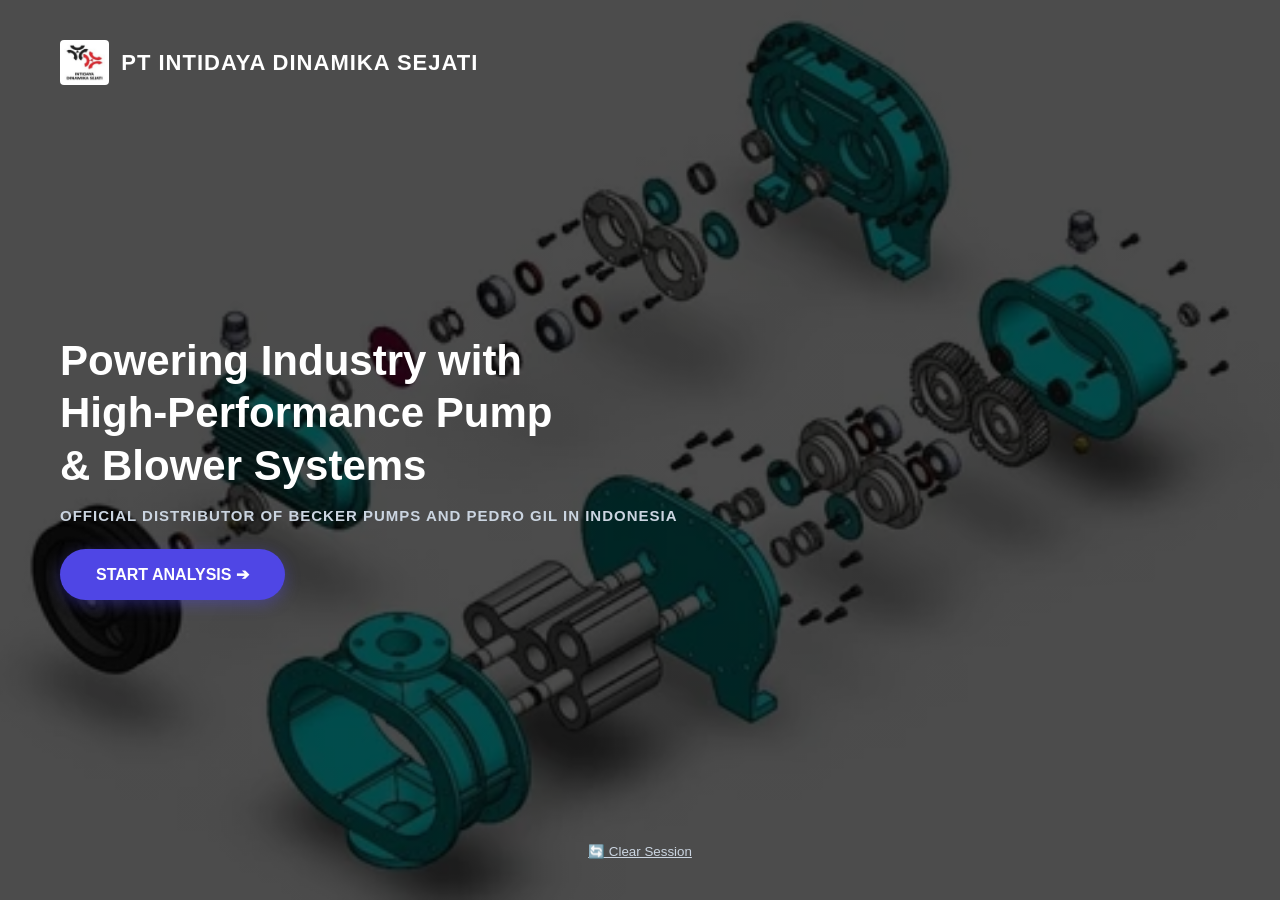
==== index.html @ 84cc6040 "Update modul inspeksi terbaru" ====
<!DOCTYPE html>
<html lang="id">
<head>
  <meta charset="UTF-8">
  <meta name="viewport" content="width=device-width, initial-scale=1.0">
  <title>Sistem Inspeksi Assembly & Industrial Repair - PT Intidaya Dinamika Sejati</title>
  <link rel="stylesheet" href="css/shared.css">
  <style>
    /* STYLING BACKGROUND HERO DENGAN GAMBAR EXPLODED VIEW */
    .hero-wrapper {
      position: fixed;
      top: 0; left: 0;
      width: 100vw; 
      height: 100vh;
      background: linear-gradient(rgba(0, 0, 0, 0.7), rgba(0, 0, 0, 0.7)), url('root-blower-exploded.jpg') center/cover no-repeat !important;
      display: flex;
      flex-direction: column;
      justify-content: space-between;
      padding: clamp(20px, 4vw, 40px) clamp(20px, 5vw, 60px);
      z-index: 999;
      box-sizing: border-box;
    }

    /* ==================== MODERN DYNAMIC LOGIN MODAL ==================== */
    #pageLoginModal {
      backdrop-filter: blur(12px) saturate(180%);
      -webkit-backdrop-filter: blur(12px) saturate(180%);
      background-color: rgba(15, 23, 42, 0.75);
      animation: fadeIn 0.3s cubic-bezier(0.16, 1, 0.3, 1);
    }

    .login-card-modern {
      background: linear-gradient(135deg, rgba(30, 41, 59, 0.95) 0%, rgba(15, 23, 42, 0.98) 100%);
      border: 1px solid rgba(255, 255, 255, 0.12);
      border-radius: 20px;
      padding: 35px 30px;
      width: 100%;
      max-width: 420px;
      box-shadow: 0 25px 50px -12px rgba(0, 0, 0, 0.6), 0 0 35px rgba(59, 130, 246, 0.15);
      position: relative;
      overflow: hidden;
      transform-origin: center;
      animation: scaleUp 0.35s cubic-bezier(0.16, 1, 0.3, 1);
    }

    .login-card-modern::before {
      content: '';
      position: absolute;
      top: 0; left: 0; right: 0;
      height: 3px;
      background: linear-gradient(90deg, #00f2fe, #4facfe, #00c6ff);
      box-shadow: 0 0 12px #00f2fe;
    }

    .login-badge-header {
      display: inline-flex;
      align-items: center;
      justify-content: center;
      width: 54px;
      height: 54px;
      border-radius: 16px;
      background: linear-gradient(135deg, rgba(59, 130, 246, 0.2), rgba(37, 99, 235, 0.05));
      border: 1px solid rgba(59, 130, 246, 0.3);
      font-size: 26px;
      margin-bottom: 12px;
      box-shadow: 0 8px 16px rgba(0, 0, 0, 0.2);
    }

    .login-title {
      font-size: 20px;
      font-weight: 800;
      color: #f8fafc;
      margin: 0 0 6px 0;
      letter-spacing: -0.02em;
    }

    .login-subtitle {
      font-size: 12px;
      color: #94a3b8;
      margin: 0 0 24px 0;
    }

    .input-wrapper-dynamic {
      position: relative;
      margin-bottom: 18px;
      text-align: left;
    }

    .input-icon-prefix {
      position: absolute;
      left: 14px;
      top: 50%;
      transform: translateY(-50%);
      font-size: 16px;
      color: #94a3b8;
      pointer-events: none;
      transition: color 0.25s;
    }

    .input-field-dynamic {
      width: 100%;
      padding: 13px 42px 13px 40px !important;
      background: rgba(15, 23, 42, 0.8) !important;
      border: 1px solid rgba(71, 85, 105, 0.8) !important;
      border-radius: 12px !important;
      font-size: 14px !important;
      color: #ffffff !important;
      outline: none;
      transition: all 0.25s ease;
      box-sizing: border-box;
    }

    .input-field-dynamic:focus {
      border-color: #38bdf8 !important;
      background: rgba(15, 23, 42, 0.95) !important;
      box-shadow: 0 0 0 3px rgba(56, 189, 248, 0.25), 0 0 15px rgba(56, 189, 248, 0.15) !important;
    }

    .input-field-dynamic:focus + .input-icon-prefix {
      color: #38bdf8;
    }

    .toggle-pwd-btn {
      position: absolute;
      right: 12px;
      top: 50%;
      transform: translateY(-50%);
      background: none;
      border: none;
      color: #94a3b8;
      cursor: pointer;
      font-size: 15px;
      padding: 4px;
      transition: color 0.2s;
    }
    .toggle-pwd-btn:hover { color: #f8fafc; }

    .btn-login-gradient {
      background: linear-gradient(135deg, #2563eb 0%, #1d4ed8 50%, #0284c7 100%);
      color: white;
      border: none;
      padding: 13px 20px;
      width: 100%;
      font-size: 14px;
      font-weight: 700;
      border-radius: 12px;
      cursor: pointer;
      box-shadow: 0 8px 20px -4px rgba(37, 99, 235, 0.5);
      transition: all 0.25s cubic-bezier(0.16, 1, 0.3, 1);
      display: flex;
      align-items: center;
      justify-content: center;
      gap: 8px;
    }

    .btn-login-gradient:hover {
      transform: translateY(-2px);
      box-shadow: 0 12px 25px -4px rgba(37, 99, 235, 0.7);
      filter: brightness(1.1);
    }

    .btn-cancel-glass {
      background: transparent;
      color: #94a3b8;
      border: 1px solid rgba(148, 163, 184, 0.2);
      padding: 10px 18px;
      width: 100%;
      font-size: 12px;
      font-weight: 600;
      border-radius: 10px;
      cursor: pointer;
      margin-top: 10px;
      transition: all 0.2s;
    }

    .btn-cancel-glass:hover {
      color: #f1f5f9;
      border-color: rgba(241, 245, 249, 0.4);
      background: rgba(255, 255, 255, 0.05);
    }

    @keyframes fadeIn { from { opacity: 0; } to { opacity: 1; } }
    @keyframes scaleUp { from { opacity: 0; transform: scale(0.92); } to { opacity: 1; transform: scale(1); } }
  </style>
</head>
<body>

  <!-- ==================== HALAMAN HERO LANDING PAGE ==================== -->
  <div id="pageHero" class="hero-wrapper">
    <div class="hero-header">
      <img src="logo-intidaya.jpg" alt="Logo Intidaya">
      <span class="company-title">PT INTIDAYA DINAMIKA SEJATI</span>
    </div>

    <div class="hero-content">
      <h1>Powering Industry with<br>High-Performance Pump<br>& Blower Systems</h1>
      <p>OFFICIAL DISTRIBUTOR OF BECKER PUMPS AND PEDRO GIL IN INDONESIA</p>
      <button type="button" class="btn-start-analysis" onclick="openLoginModal()">START ANALYSIS ➔</button>
    </div>

    <!-- Debug: Clear Session Button (Remove in production) -->
    <div style="text-align: center; margin-top: 20px;">
      <small style="color: #cbd5e1; cursor: pointer; text-decoration: underline;" onclick="clearSession(); location.reload();">
        🔄 Clear Session
      </small>
    </div>
  </div>

  <!-- ==================== POP-UP LOGIN SYSTEM MODERN ==================== -->
  <div id="pageLoginModal" class="modal-overlay" style="display: none; align-items: center; justify-content: center;">
    <div class="login-card-modern">
      
      <div style="text-align: center;">
        <div class="login-badge-header">🔐</div>
        <h3 class="login-title">LOGIN OPERATOR / TEKNISI</h3>
        <p class="login-subtitle">Masuk untuk memulai inspeksi & validasi data</p>
      </div>

      <div id="loginAlert" class="alert-banner" style="display: none;">Username atau Password salah!</div>
      <div id="loginSuccess" class="success-banner" style="display: none;">Login berhasil! 🎉</div>

      <!-- Input Username -->
      <div class="input-wrapper-dynamic">
        <input type="text" id="loginUser" class="input-field-dynamic" placeholder="Username / ID Teknisi..." autocomplete="off">
        <span class="input-icon-prefix">👤</span>
      </div>

      <!-- Input Password dengan Show/Hide Eye -->
      <div class="input-wrapper-dynamic">
        <input type="password" id="loginPass" class="input-field-dynamic" placeholder="Password akses...">
        <span class="input-icon-prefix">🔑</span>
        <button type="button" class="toggle-pwd-btn" onclick="togglePasswordVisibility()">👁️</button>
      </div>

      <!-- Action Buttons -->
      <div style="margin-top: 10px;">
        <button type="button" class="btn-login-gradient" onclick="processLogin()">
          <span>MASUK SISTEM</span>
          <span style="font-size: 16px;">➔</span>
        </button>
        <button type="button" class="btn-cancel-glass" onclick="closeLoginModal()">✕ Batal</button>
      </div>

    </div>
  </div>

  <!-- ==================== MODAL SUB MENU SELEKSI KATEGORI ==================== -->
  <div id="pageCategoryMenu" class="modal-overlay">
    <div class="modal-card">
      <h2>📋 PILIH KATEGORI INSPEKSI / ANALISIS</h2>
      <div class="category-grid">
        <button type="button" class="btn-category" onclick="selectCategory('ROOT BLOWER')">ROOT BLOWER</button>
        <button type="button" class="btn-category" onclick="selectCategory('VACUUM PUMP')">VACUUM PUMP</button>
        <button type="button" class="btn-category" onclick="selectCategory('REWINDING')">REWINDING</button>
        <button type="button" class="btn-category" onclick="selectCategory('GEARBOX')">GEARBOX</button>
        <button type="button" class="btn-category" onclick="selectCategory('ROTARY VALVE')">ROTARY VALVE</button>
        <button type="button" class="btn-category" onclick="selectCategory('OTHER')">OTHER</button>
      </div>
      <button type="button" class="btn-modal-close" onclick="closeCategoryMenu()">✕ Logout / Kembali</button>
    </div>
  </div>

  <div id="moduleContainer"></div>

  <script src="js/config.js"></script>
  <script src="js/shared.js"></script>
  <script>
    // ==================== DEBUG LOGGING ====================
    console.log('=== Sistem Inspeksi PT Intidaya Loaded ===');
    console.log('Current Session:', getSession());

    // ==================== TOGGLE PASSWORD VISIBILITY (BARU) ====================
    function togglePasswordVisibility() {
      const pwdInput = document.getElementById('loginPass');
      const btn = event.currentTarget;
      if (pwdInput.type === 'password') {
        pwdInput.type = 'text';
        btn.textContent = '🙈';
      } else {
        pwdInput.type = 'password';
        btn.textContent = '👁️';
      }
    }
    
    // ==================== LOGIN MANAGEMENT ====================
    function openLoginModal() {
      document.getElementById('pageLoginModal').style.display = 'flex';
      document.getElementById('loginUser').value = '';
      document.getElementById('loginPass').value = '';
      document.getElementById('loginAlert').style.display = 'none';
      document.getElementById('loginSuccess').style.display = 'none';
    }

    function closeLoginModal() {
      document.getElementById('pageLoginModal').style.display = 'none';
    }

    function processLogin() {
      const username = document.getElementById('loginUser').value.trim();
      const password = document.getElementById('loginPass').value.trim();

      console.log('🔐 Login attempt:', { username, password });

      if (!username || !password) {
        document.getElementById('loginAlert').style.display = 'block';
        document.getElementById('loginAlert').textContent = 'Username dan Password tidak boleh kosong!';
        return;
      }

      const validUser = validateCredentials(username, password);

      if (validUser) {
        console.log('✅ Login BERHASIL:', validUser);
        document.getElementById('loginAlert').style.display = 'none';
        document.getElementById('loginSuccess').style.display = 'block';
        document.getElementById('loginSuccess').textContent = `✓ Login berhasil! Selamat datang ${validUser.role}.`;
        
        saveSession(username, validUser.role);
        console.log('📝 Session tersimpan:', getSession());

        setTimeout(() => {
          closeLoginModal();
          openCategoryMenu();
        }, 1000);
      } else {
        console.log('❌ Login GAGAL: Invalid credentials');
        document.getElementById('loginAlert').style.display = 'block';
        document.getElementById('loginAlert').textContent = 'Username atau Password salah! Coba lagi.';
        document.getElementById('loginPass').value = '';
      }
    }

    // ==================== CATEGORY MENU ====================
    function openCategoryMenu() { 
      const session = getSession();
      if (!session) {
        openLoginModal();
        return;
      }
      document.getElementById('pageCategoryMenu').style.display = 'flex'; 
    }

    function closeCategoryMenu() { 
      document.getElementById('pageCategoryMenu').style.display = 'none'; 
    }

    function selectCategory(categoryName) {
      const moduleConfig = INSPECTION_MODULES[categoryName];
      
      if (!moduleConfig) {
        alert('Kategori tidak ditemukan!');
        return;
      }

      console.log('📋 Kategori dipilih:', categoryName);
      
      // HIDE HERO PAGE & CATEGORY MENU TERLEBIH DAHULU
      document.getElementById('pageHero').style.display = 'none';
      closeCategoryMenu();
      
      // KEMUDIAN load module
      loadModule(categoryName).then(success => {
        if (success) {
          console.log('✅ Module loaded, hero page sudah hidden');
        } else {
          console.log('❌ Load module failed, tampilkan hero page kembali');
          document.getElementById('pageHero').style.display = 'flex';
          openCategoryMenu();
        }
      });
    }

    // ==================== BACK TO HOME ====================
    function resetToHome() {
      console.log('🔙 Kembali ke Home - Clear session & module');
      clearSession();
      
      // Hide & clear module container TOTAL
      const moduleContainer = document.getElementById('moduleContainer');
      if (moduleContainer) {
        moduleContainer.style.display = 'none';
        moduleContainer.innerHTML = '';
        console.log('🗑️ Module container hidden & cleared');
      }
      
      // Tampilkan hero page
      document.getElementById('pageHero').style.display = 'flex';
      document.getElementById('pageCategoryMenu').style.display = 'none';
      document.getElementById('pageLoginModal').style.display = 'none';
      
      console.log('✅ Kembali ke Hero Page');
    }

    // Initialize on page load
    window.addEventListener('load', function() {
      console.log('🔄 Page Load Initialize');
      
      // Reset sesi lama agar halaman selalu mulai bersih dari Landing Page awal
      clearSession();

      // Pastikan container modul kosong
      const moduleContainer = document.getElementById('moduleContainer');
      if (moduleContainer) {
        moduleContainer.innerHTML = '';
      }
      
      // Tampilkan HANYA Hero Landing Page
      document.getElementById('pageHero').style.display = 'flex';
      document.getElementById('pageLoginModal').style.display = 'none';
      document.getElementById('pageCategoryMenu').style.display = 'none';
      
      console.log('🏠 Landing Page Awal Ditampilkan Penuh');
    });
  </script>
</body>
</html>
---- css/shared.css ----
/* ==================== SHARED CSS STYLES ==================== */

:root {
  --primary: #007bff;
  --success: #28a745;
  --danger: #dc3545;
  --warning: #ffc107;
  --info: #17a2b8;
  --dark: #343a40;
  --light: #f8f9fa;
  --text-primary: #1e293b;
  --text-secondary: #334155;
  --border-color: #cbd5e1;
}

* {
  box-sizing: border-box;
  font-family: 'Segoe UI', Arial, sans-serif;
}

body {
  background-color: #525659;
  margin: 0;
  padding: 0;
  display: flex;
  justify-content: center;
}

/* Module Container - untuk tampilkan module di atas hero */
#moduleContainer {
  display: none;
  position: fixed;
  top: 0;
  left: 0;
  width: 100%;
  height: 100%;
  z-index: 2000;
  background: white;
  overflow-y: auto;
}

/* ==================== HERO LANDING PAGE ==================== */
.hero-wrapper {
  position: fixed;
  top: 0; left: 0;
  width: 100vw;
  height: 100vh;
  background: linear-gradient(rgba(0, 0, 0, 0.75), rgba(0, 0, 0, 0.75)), url('root-blower-exploded.jpg') center/cover no-repeat;
  display: flex !important;
  flex-direction: column;
  justify-content: space-between;
  padding: clamp(20px, 4vw, 40px) clamp(20px, 5vw, 60px);
  z-index: 1000;
}

.hero-header {
  display: flex;
  align-items: center;
  gap: 12px;
}

.hero-header img {
  height: clamp(30px, 4vw, 45px);
  width: auto;
  background: white;
  padding: 4px;
  border-radius: 4px;
}

.hero-header .company-title {
  color: #ffffff;
  font-size: clamp(14px, 2.2vw, 22px);
  font-weight: 800;
  letter-spacing: 1px;
}

.hero-content {
  max-width: 750px;
  margin: auto 0;
  width: 100%;
}

.hero-content h1 {
  color: #ffffff;
  font-size: clamp(24px, 4.5vw, 42px);
  font-weight: 800;
  line-height: 1.25;
  margin-bottom: 15px;
}

.hero-content p {
  color: #cbd5e1;
  font-size: clamp(11px, 1.8vw, 15px);
  font-weight: 600;
  letter-spacing: 1px;
  margin-bottom: 25px;
}

.btn-start-analysis {
  background-color: #4f46e5;
  color: white;
  border: none;
  padding: clamp(10px, 1.5vw, 16px) clamp(20px, 3vw, 36px);
  font-size: clamp(12px, 1.6vw, 16px);
  font-weight: bold;
  border-radius: 50px;
  cursor: pointer;
  transition: all 0.3s ease;
  box-shadow: 0 4px 15px rgba(79, 70, 229, 0.4);
}

.btn-start-analysis:hover {
  background-color: #4338ca;
  transform: translateY(-2px);
  box-shadow: 0 6px 20px rgba(79, 70, 229, 0.6);
}

/* ==================== MODAL OVERLAY ==================== */
.modal-overlay {
  display: none;
  position: fixed;
  top: 0; left: 0;
  width: 100vw;
  height: 100vh;
  background: rgba(0, 0, 0, 0.85);
  backdrop-filter: blur(5px);
  z-index: 1500;
  justify-content: center;
  align-items: center;
  flex-direction: column;
}

.modal-card {
  background: #1e293b;
  border: 1px solid #334155;
  border-radius: 16px;
  padding: clamp(20px, 4vw, 35px);
  width: min(650px, 90vw);
  box-shadow: 0 10px 30px rgba(0, 0, 0, 0.5);
  text-align: center;
}

.modal-card h2 {
  color: #ffffff;
  font-size: clamp(14px, 2vw, 20px);
  margin-top: 0;
  margin-bottom: 20px;
  border-bottom: 2px solid #3b82f6;
  padding-bottom: 10px;
}

.category-grid {
  display: grid;
  grid-template-columns: repeat(2, 1fr);
  gap: clamp(8px, 1.5vw, 15px);
  margin-bottom: 20px;
}

.btn-category {
  background-color: #ffff00;
  color: #ff0000;
  border: 2px solid #0056b3;
  padding: clamp(10px, 1.8vw, 14px) clamp(10px, 2vw, 20px);
  font-size: clamp(10px, 1.4vw, 14px);
  font-weight: 800;
  border-radius: 30px;
  cursor: pointer;
  transition: all 0.2s ease;
  text-transform: uppercase;
  box-shadow: 0 4px 10px rgba(0, 0, 0, 0.2);
}

.btn-category:hover {
  transform: translateY(-2px);
  background-color: #e6e600;
  box-shadow: 0 6px 15px rgba(255, 255, 0, 0.4);
}

.btn-modal-close {
  background: transparent;
  color: #94a3b8;
  border: 1px solid #475569;
  padding: 8px 20px;
  border-radius: 20px;
  cursor: pointer;
  font-size: 12px;
  transition: 0.2s;
}

.btn-modal-close:hover {
  color: white;
  border-color: white;
}

/* ==================== VIEWPORT & FORM ==================== */
.app-viewport {
  width: 100%;
  max-width: 950px;
  display: flex;
  flex-direction: column;
  align-items: center;
  padding: 20px 10px;
}

.auth-card {
  background: white;
  width: 100%;
  max-width: 550px;
  padding: clamp(15px, 3vw, 30px);
  border-radius: 8px;
  box-shadow: 0 4px 20px rgba(0, 0, 0, 0.4);
  margin-top: 30px;
  text-align: center;
  position: relative;
}

.auth-card h2 {
  margin-top: 0;
  color: var(--text-primary);
  font-size: 18px;
  border-bottom: 2px solid var(--primary);
  padding-bottom: 10px;
}

.form-group {
  margin-bottom: 12px;
  text-align: left;
}

.form-group label {
  display: block;
  font-size: 12px;
  font-weight: bold;
  margin-bottom: 4px;
  color: var(--text-secondary);
}

.form-control {
  width: 100%;
  padding: 8px 10px;
  border: 1px solid var(--border-color);
  border-radius: 4px;
  font-size: 12px;
  outline: none;
  transition: border-color 0.2s;
}

.form-control:focus {
  border-color: var(--primary);
  box-shadow: 0 0 4px rgba(0, 123, 255, 0.25);
}

.btn-submit {
  background-color: var(--primary);
  color: white;
  border: none;
  padding: 12px 20px;
  width: 100%;
  font-size: 14px;
  font-weight: bold;
  border-radius: 4px;
  cursor: pointer;
  transition: 0.2s;
  margin-top: 10px;
}

.btn-submit:hover {
  background-color: #0056b3;
}

.btn-back-home {
  background-color: #64748b;
  color: white;
  border: none;
  padding: 10px 15px;
  width: 100%;
  font-size: 13px;
  font-weight: bold;
  border-radius: 4px;
  cursor: pointer;
  margin-top: 8px;
  transition: 0.2s;
}

.btn-back-home:hover {
  background-color: #475569;
}

/* ==================== ALERTS ==================== */
.alert-info {
  background-color: #d1ecf1;
  color: #0c5460;
  border: 1px solid #bee5eb;
  padding: 12px;
  border-radius: 4px;
  margin-bottom: 15px;
  font-weight: bold;
}

.alert-success {
  background-color: #d4edda;
  color: #155724;
  border: 1px solid #c3e6cb;
  padding: 12px;
  border-radius: 4px;
  margin-bottom: 15px;
  font-weight: bold;
}

.alert-warning {
  background-color: #fff3cd;
  color: #856404;
  border: 1px solid #ffeaa7;
  padding: 12px;
  border-radius: 4px;
  margin-bottom: 15px;
  font-weight: bold;
}

.alert-error {
  background-color: #f8d7da;
  color: #721c24;
  border: 1px solid #f5c6cb;
  padding: 12px;
  border-radius: 4px;
  margin-bottom: 15px;
  font-weight: bold;
}

.alert-banner {
  background-color: #f8d7da;
  color: #721c24;
  border: 1px solid #f5c6cb;
  padding: 10px;
  border-radius: 4px;
  font-size: 12px;
  font-weight: bold;
  margin-bottom: 15px;
  display: none;
}

.success-banner {
  background-color: #d4edda;
  color: #155724;
  border: 1px solid #c3e6cb;
  padding: 10px;
  border-radius: 4px;
  font-size: 12px;
  font-weight: bold;
  margin-bottom: 15px;
  display: none;
}

/* ==================== BUTTONS ==================== */
.btn-action {
  background-color: var(--primary);
  color: white;
  padding: 14px 20px;
  border: none;
  font-size: 16px;
  font-weight: bold;
  cursor: pointer;
  border-radius: 4px;
  width: 100%;
  margin-top: 15px;
  transition: 0.2s;
}

.btn-action:hover {
  background-color: #0056b3;
}

.btn-add-row {
  background-color: var(--success);
  color: white;
  border: none;
  padding: 8px 15px;
  font-size: 12px;
  font-weight: bold;
  border-radius: 4px;
  cursor: pointer;
  margin-top: 8px;
  margin-bottom: 15px;
}

.btn-add-row:hover {
  background-color: #218838;
}

.btn-delete-row {
  background-color: var(--danger);
  color: white;
  border: none;
  padding: 2px 5px;
  font-size: 10px;
  font-weight: bold;
  border-radius: 3px;
  cursor: pointer;
}

.btn-insert-row {
  background-color: var(--success);
  color: white;
  border: none;
  padding: 2px 5px;
  font-size: 10px;
  font-weight: bold;
  border-radius: 3px;
  cursor: pointer;
  margin-right: 2px;
}

.btn-tool {
  background: #334155;
  color: white;
  border: none;
  padding: 6px 12px;
  font-size: 11px;
  font-weight: bold;
  border-radius: 4px;
  cursor: pointer;
  transition: 0.2s;
}

.btn-tool:hover {
  background: #475569;
}

/* ==================== TAB NAVIGATION ==================== */
.tab-container {
  width: 100%;
  min-width: 700px;
  margin-bottom: 0;
  display: flex;
  gap: 6px;
}

.tab-btn {
  background-color: #334155;
  color: #cbd5e1;
  border: none;
  padding: 12px 15px;
  font-weight: bold;
  font-size: 13px;
  border-radius: 8px 8px 0 0;
  cursor: pointer;
  transition: all 0.2s;
  flex: 1;
  text-align: center;
}

.tab-btn:hover {
  background-color: #475569;
  color: white;
}

.tab-btn.active {
  background-color: white;
  color: var(--primary);
  font-weight: bold;
}

.tab-content {
  display: none;
}

.tab-content.active {
  display: block;
}

/* ==================== SHEET & TABLE ==================== */
.sheet {
  background: white;
  width: 100%;
  min-width: 700px;
  padding: 20px;
  border: 1px solid #ccc;
  box-shadow: 0 0 10px rgba(0, 0, 0, 0.3);
  border-radius: 0 0 8px 8px;
  margin-bottom: 20px;
  overflow-x: auto;
}

.header-table,
.form-table {
  width: 100%;
  border-collapse: collapse;
  margin-bottom: 12px;
  font-size: 11px;
}

.header-table td,
.form-table td,
.form-table th {
  border: 1px solid #000;
  padding: 4px 6px;
  text-align: center;
}

.title-header {
  font-weight: bold;
  font-size: 15px;
  text-align: center;
  background-color: #f2f2f2;
}

.text-left {
  text-align: left !important;
}

.bg-green {
  background-color: #92D050 !important;
  font-weight: bold;
}

.bg-yellow {
  background-color: #FFFF00 !important;
  font-weight: bold;
}

.bg-gray {
  background-color: #f2f2f2 !important;
  font-weight: bold;
}

input,
select {
  width: 100%;
  border: none;
  outline: none;
  background: transparent;
  font-size: 11px;
  text-align: center;
}

input[type="number"] {
  font-family: monospace;
}

/* ==================== CANVAS ==================== */
.photo-upload-container {
  border: 2px dashed var(--border-color);
  border-radius: 8px;
  padding: 12px;
  text-align: center;
  background: #f8fafc;
  margin-bottom: 10px;
}

.canvas-wrapper {
  text-align: center;
  margin: 10px 0;
  overflow-x: auto;
}

.canvas-wrapper canvas {
  border: 1px solid #000;
  max-width: 100%;
  height: auto;
  background: #fff;
  cursor: crosshair;
}

.canvas-tools {
  display: flex;
  gap: 8px;
  justify-content: center;
  margin-top: 6px;
  flex-wrap: wrap;
}

.canvas-info {
  font-size: 11px;
  color: #666;
  margin-top: 5px;
}

/* ==================== RESPONSIVE ==================== */
@media (max-width: 600px) {
  .category-grid {
    grid-template-columns: 1fr;
  }

  .hero-wrapper {
    justify-content: space-evenly;
  }

  .tab-container {
    flex-direction: column;
  }
}

/* ==================== PRINT ==================== */
@media print {
  body {
    background: white;
    padding: 0;
  }

  .sheet {
    box-shadow: none;
    border: none;
    width: 100%;
    margin-bottom: 0;
    page-break-after: always;
  }

  .tab-container,
  .btn-action,
  .btn-add-row,
  .btn-delete-row,
  .btn-insert-row,
  .no-print,
  .auth-card,
  .hero-wrapper,
  .modal-overlay {
    display: none !important;
  }
}
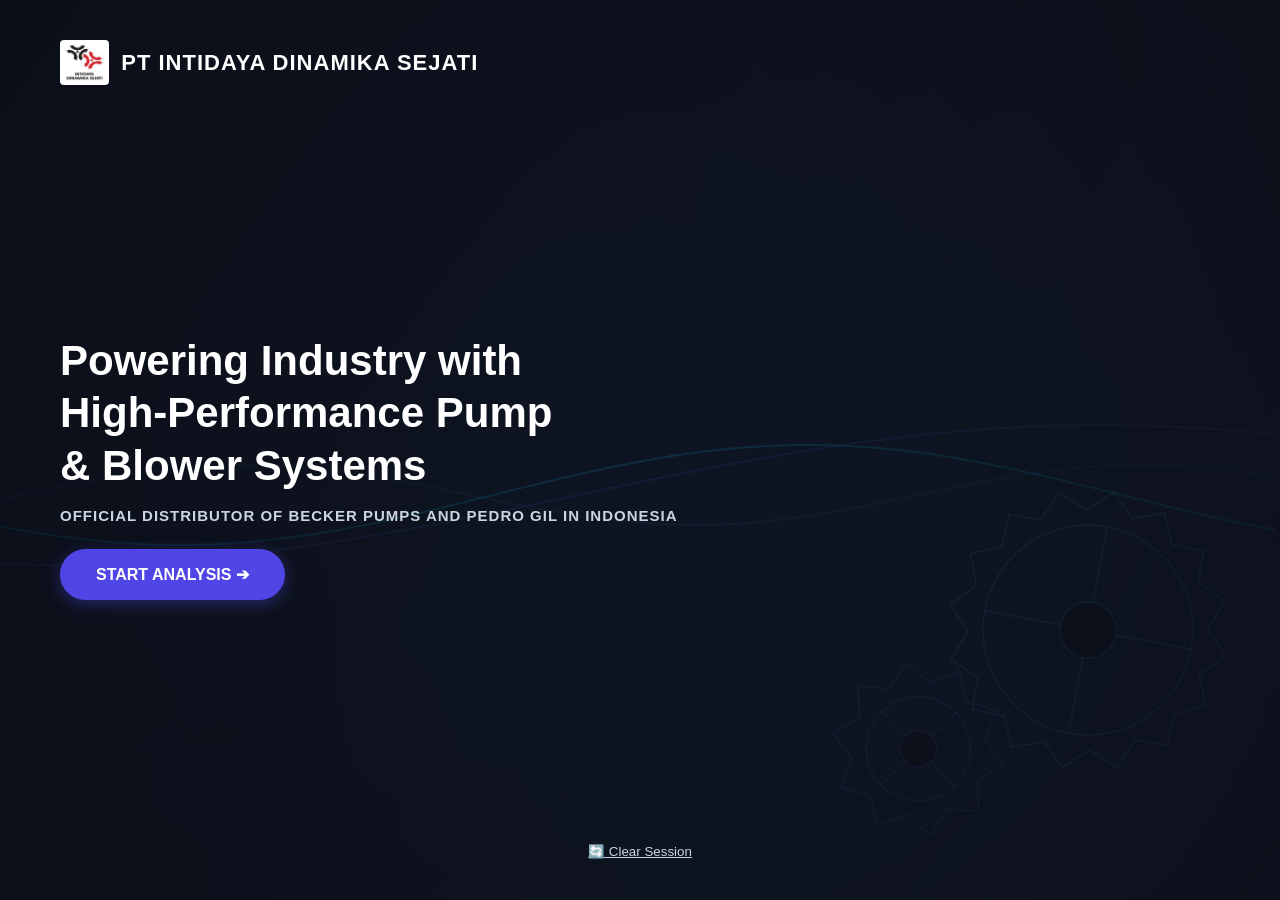
==== commit 381693e8: "feat: tambah latar belakang dinamis sinusoidal dan gear di landing page" ====
--- a/index.html
+++ b/index.html
@@ -6,13 +6,24 @@
   <title>Sistem Inspeksi Assembly & Industrial Repair - PT Intidaya Dinamika Sejati</title>
   <link rel="stylesheet" href="css/shared.css">
   <style>
-    /* STYLING BACKGROUND HERO DENGAN GAMBAR EXPLODED VIEW */
+    /* CANVAS BACKGROUND */
+    #heroCanvasBg {
+      position: fixed;
+      top: 0; left: 0;
+      width: 100vw;
+      height: 100vh;
+      z-index: 998;
+      background: linear-gradient(135deg, #0b0f19 0%, #111827 100%);
+      pointer-events: none;
+    }
+
+    /* STYLING BACKGROUND HERO DENGAN GRADIENT RADIUS TRANSPARAN */
     .hero-wrapper {
       position: fixed;
       top: 0; left: 0;
       width: 100vw; 
       height: 100vh;
-      background: linear-gradient(rgba(0, 0, 0, 0.7), rgba(0, 0, 0, 0.7)), url('root-blower-exploded.jpg') center/cover no-repeat !important;
+      background: radial-gradient(circle at center, rgba(15, 23, 42, 0.2) 0%, rgba(11, 15, 25, 0.75) 100%) !important;
       display: flex;
       flex-direction: column;
       justify-content: space-between;
@@ -184,6 +195,8 @@
   </style>
 </head>
 <body>
+  <!-- DYNAMIC BACKGROUND CANVAS -->
+  <canvas id="heroCanvasBg"></canvas>
 
   <!-- ==================== HALAMAN HERO LANDING PAGE ==================== -->
   <div id="pageHero" class="hero-wrapper">
@@ -362,6 +375,8 @@
       loadModule(categoryName).then(success => {
         if (success) {
           console.log('✅ Module loaded, hero page sudah hidden');
+          // Simpan modul aktif ke localStorage agar persisten setelah refresh
+          localStorage.setItem('activeModule', categoryName);
         } else {
           console.log('❌ Load module failed, tampilkan hero page kembali');
           document.getElementById('pageHero').style.display = 'flex';
@@ -374,6 +389,7 @@
     function resetToHome() {
       console.log('🔙 Kembali ke Home - Clear session & module');
       clearSession();
+      localStorage.removeItem('activeModule');
       
       // Hide & clear module container TOTAL
       const moduleContainer = document.getElementById('moduleContainer');
@@ -391,25 +407,198 @@
       console.log('✅ Kembali ke Hero Page');
     }
 
-    // Initialize on page load
+    // ==================== BACKGROUND ANIMATION CANVAS ====================
+    (function() {
+      const canvas = document.getElementById('heroCanvasBg');
+      if (!canvas) return;
+      const ctx = canvas.getContext('2d');
+      const pageHero = document.getElementById('pageHero');
+
+      let width = canvas.width = window.innerWidth;
+      let height = canvas.height = window.innerHeight;
+
+      window.addEventListener('resize', () => {
+        width = canvas.width = window.innerWidth;
+        height = canvas.height = window.innerHeight;
+      });
+
+      // Sine Wave Settings
+      const waves = [
+        {
+          frequency: 0.005,
+          amplitude: 50,
+          speed: 0.015,
+          phase: 0,
+          color: 'rgba(6, 182, 212, 0.2)' // Cyan
+        },
+        {
+          frequency: 0.003,
+          amplitude: 70,
+          speed: 0.008,
+          phase: Math.PI / 3,
+          color: 'rgba(99, 102, 241, 0.12)' // Indigo
+        },
+        {
+          frequency: 0.007,
+          amplitude: 30,
+          speed: 0.02,
+          phase: Math.PI / 1.5,
+          color: 'rgba(14, 165, 233, 0.08)' // Sky Blue
+        }
+      ];
+
+      // Gear Settings
+      let gear1Angle = 0;
+      let gear2Angle = 0;
+
+      function drawGear(cx, cy, spikes, outerRadius, innerRadius, holeRadius, angle, color) {
+        ctx.save();
+        ctx.translate(cx, cy);
+        ctx.rotate(angle);
+        
+        ctx.beginPath();
+        const pi = Math.PI;
+        const segment = pi / spikes;
+        
+        // Draw the outer teeth
+        for (let i = 0; i < spikes * 2; i++) {
+          const alpha = i * segment;
+          const r = (i % 2 === 0) ? outerRadius : innerRadius;
+          const x = Math.cos(alpha) * r;
+          const y = Math.sin(alpha) * r;
+          if (i === 0) {
+            ctx.moveTo(x, y);
+          } else {
+            ctx.lineTo(x, y);
+          }
+        }
+        ctx.closePath();
+        ctx.strokeStyle = color;
+        ctx.lineWidth = 1.5;
+        ctx.stroke();
+
+        // Inner circle
+        ctx.beginPath();
+        ctx.arc(0, 0, innerRadius - 15, 0, 2 * pi);
+        ctx.stroke();
+
+        // Structural Spokes
+        ctx.beginPath();
+        for (let i = 0; i < 4; i++) {
+          const spokeAngle = (i * pi) / 2;
+          ctx.moveTo(0, 0);
+          ctx.lineTo(Math.cos(spokeAngle) * (innerRadius - 15), Math.sin(spokeAngle) * (innerRadius - 15));
+        }
+        ctx.stroke();
+
+        // Center hub circle
+        ctx.beginPath();
+        ctx.arc(0, 0, holeRadius, 0, 2 * pi);
+        ctx.fillStyle = '#0b0f19'; // Matches the dark bg gradient start
+        ctx.fill();
+        ctx.stroke();
+
+        ctx.restore();
+      }
+
+      function drawWaves() {
+        waves.forEach(wave => {
+          ctx.beginPath();
+          ctx.lineWidth = 2;
+          ctx.strokeStyle = wave.color;
+
+          // Draw a wave across the horizontal span
+          const centerY = height * 0.55; // Slightly lower than center
+          for (let x = 0; x < width; x += 5) {
+            const y = centerY + Math.sin(x * wave.frequency + wave.phase) * wave.amplitude;
+            if (x === 0) {
+              ctx.moveTo(x, y);
+            } else {
+              ctx.lineTo(x, y);
+            }
+          }
+          ctx.stroke();
+          wave.phase += wave.speed;
+        });
+      }
+
+      function animate() {
+        requestAnimationFrame(animate);
+        
+        // Performance optimization: stop rendering if hero page is hidden
+        if (pageHero.style.display === 'none') {
+          return;
+        }
+
+        // Draw background gradient to clear screen
+        const grad = ctx.createLinearGradient(0, 0, width, height);
+        grad.addColorStop(0, '#0b0f19');
+        grad.addColorStop(1, '#111827');
+        ctx.fillStyle = grad;
+        ctx.fillRect(0, 0, width, height);
+
+        // Render Sine Waves
+        drawWaves();
+
+        // Render Gears (placed bottom right area)
+        const cx1 = width * 0.85;
+        const cy1 = height * 0.7;
+        const spikes1 = 16;
+        const outerRadius1 = 140;
+        const innerRadius1 = 120;
+
+        const spikes2 = 10;
+        const outerRadius2 = 87;
+        const innerRadius2 = 67;
+
+        // Distance between gear centers to mesh perfectly
+        const distance = 207;
+        const gear2AngleRad = 145 * Math.PI / 180;
+        const cx2 = cx1 + Math.cos(gear2AngleRad) * distance;
+        const cy2 = cy1 + Math.sin(gear2AngleRad) * distance;
+
+        // Speed settings
+        gear1Angle += 0.004;
+        // Opposite direction and ratio based speed to mesh teeth
+        gear2Angle = -gear1Angle * (spikes1 / spikes2) + (1.1); // minor offset to align teeth
+
+        // Draw gear 1 (Large)
+        drawGear(cx1, cy1, spikes1, outerRadius1, innerRadius1, 28, gear1Angle, 'rgba(56, 189, 248, 0.15)'); // Cyan outline
+
+        // Draw gear 2 (Medium)
+        drawGear(cx2, cy2, spikes2, outerRadius2, innerRadius2, 18, gear2Angle, 'rgba(99, 102, 241, 0.15)'); // Indigo outline
+      }
+
+      animate();
+    })();
+
+    // Initialize on page load (mendukung pertahanan halaman setelah refresh)
     window.addEventListener('load', function() {
       console.log('🔄 Page Load Initialize');
       
-      // Reset sesi lama agar halaman selalu mulai bersih dari Landing Page awal
-      clearSession();
-
-      // Pastikan container modul kosong
+      const session = getSession();
+      const activeModule = localStorage.getItem('activeModule');
       const moduleContainer = document.getElementById('moduleContainer');
-      if (moduleContainer) {
-        moduleContainer.innerHTML = '';
-      }
-      
-      // Tampilkan HANYA Hero Landing Page
-      document.getElementById('pageHero').style.display = 'flex';
-      document.getElementById('pageLoginModal').style.display = 'none';
-      document.getElementById('pageCategoryMenu').style.display = 'none';
-      
-      console.log('🏠 Landing Page Awal Ditampilkan Penuh');
+
+      if (session && activeModule) {
+        console.log('⚡ Mengembalikan modul aktif:', activeModule);
+        // Langsung muat modul tanpa menampilkan landing page
+        document.getElementById('pageHero').style.display = 'none';
+        document.getElementById('pageLoginModal').style.display = 'none';
+        document.getElementById('pageCategoryMenu').style.display = 'none';
+        selectCategory(activeModule);
+      } else {
+        // SELALU mulai dari Landing Page awal jika tidak sedang aktif di modul
+        if (moduleContainer) {
+          moduleContainer.innerHTML = '';
+        }
+        
+        document.getElementById('pageHero').style.display = 'flex';
+        document.getElementById('pageLoginModal').style.display = 'none';
+        document.getElementById('pageCategoryMenu').style.display = 'none';
+        
+        console.log('🏠 Landing Page Awal Ditampilkan Penuh');
+      }
     });
   </script>
 </body>
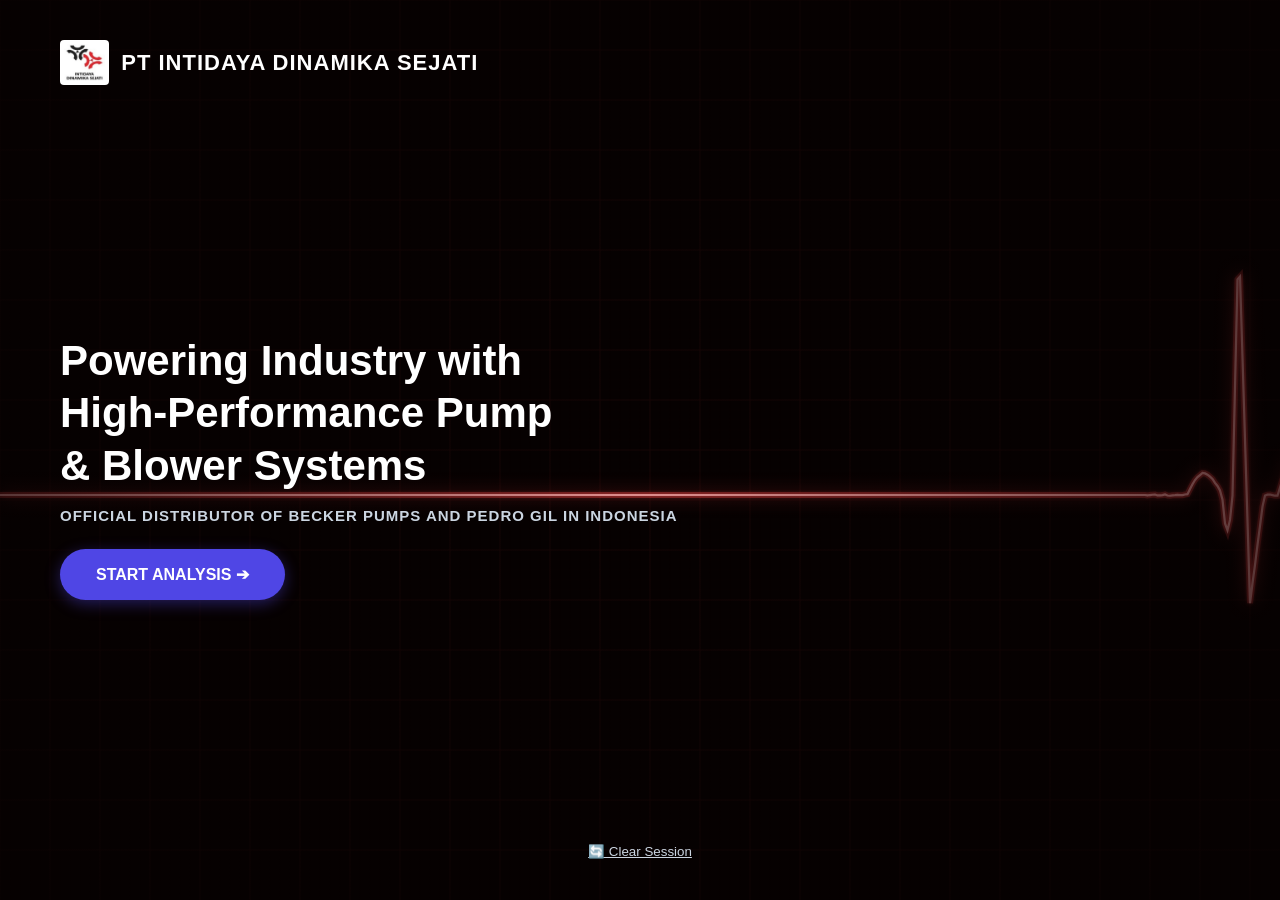
==== commit 9d2fb4f0: "style: ubah background landing page menjadi gelombang detak jantung (ECG) merah menyala" ====
--- a/index.html
+++ b/index.html
@@ -13,17 +13,17 @@
       width: 100vw;
       height: 100vh;
       z-index: 998;
-      background: linear-gradient(135deg, #0b0f19 0%, #111827 100%);
+      background: #060101;
       pointer-events: none;
     }
 
-    /* STYLING BACKGROUND HERO DENGAN GRADIENT RADIUS TRANSPARAN */
+    /* STYLING BACKGROUND HERO DENGAN GRADIENT RADIUS TRANSPARAN MERAH-HITAM */
     .hero-wrapper {
       position: fixed;
       top: 0; left: 0;
       width: 100vw; 
       height: 100vh;
-      background: radial-gradient(circle at center, rgba(15, 23, 42, 0.2) 0%, rgba(11, 15, 25, 0.75) 100%) !important;
+      background: radial-gradient(circle at center, rgba(6, 1, 1, 0.1) 0%, rgba(6, 1, 1, 0.8) 100%) !important;
       display: flex;
       flex-direction: column;
       justify-content: space-between;
@@ -407,7 +407,7 @@
       console.log('✅ Kembali ke Hero Page');
     }
 
-    // ==================== BACKGROUND ANIMATION CANVAS ====================
+    // ==================== BACKGROUND ANIMATION CANVAS (ECG HEARTBEAT RED GLOW) ====================
     (function() {
       const canvas = document.getElementById('heroCanvasBg');
       if (!canvas) return;
@@ -422,151 +422,145 @@
         height = canvas.height = window.innerHeight;
       });
 
-      // Sine Wave Settings
-      const waves = [
-        {
-          frequency: 0.005,
-          amplitude: 50,
-          speed: 0.015,
-          phase: 0,
-          color: 'rgba(6, 182, 212, 0.2)' // Cyan
-        },
-        {
-          frequency: 0.003,
-          amplitude: 70,
-          speed: 0.008,
-          phase: Math.PI / 3,
-          color: 'rgba(99, 102, 241, 0.12)' // Indigo
-        },
-        {
-          frequency: 0.007,
-          amplitude: 30,
-          speed: 0.02,
-          phase: Math.PI / 1.5,
-          color: 'rgba(14, 165, 233, 0.08)' // Sky Blue
-        }
-      ];
-
-      // Gear Settings
-      let gear1Angle = 0;
-      let gear2Angle = 0;
-
-      function drawGear(cx, cy, spikes, outerRadius, innerRadius, holeRadius, angle, color) {
+      // ECG Waveform definition
+      function getECGValue(p) {
+        // Return baseline offset ratio (between -0.8 and 2.2)
+        // P wave (small bump)
+        if (p >= 0.12 && p < 0.22) {
+          const progress = (p - 0.12) / 0.10;
+          return Math.sin(progress * Math.PI) * 0.18;
+        }
+        // Q wave (initial dip)
+        if (p >= 0.22 && p < 0.25) {
+          const progress = (p - 0.22) / 0.03;
+          return -Math.sin(progress * Math.PI) * 0.3;
+        }
+        // R wave (huge sharp spike)
+        if (p >= 0.25 && p < 0.30) {
+          const progress = (p - 0.25) / 0.05;
+          if (progress < 0.35) {
+            // steep rise
+            return (progress / 0.35) * 2.2;
+          } else {
+            // steep fall past baseline to S peak
+            return 2.2 - ((progress - 0.35) / 0.65) * 3.1;
+          }
+        }
+        // S wave recovery (returning to baseline)
+        if (p >= 0.30 && p < 0.34) {
+          const progress = (p - 0.30) / 0.04;
+          return -0.9 + progress * 0.9;
+        }
+        // T wave (wider bump)
+        if (p >= 0.38 && p < 0.54) {
+          const progress = (p - 0.38) / 0.16;
+          return Math.sin(progress * Math.PI) * 0.5;
+        }
+        return 0; // flat baseline
+      }
+
+      // ECG line points history
+      const dx = 2.5; // step size in pixels between points
+      const maxPoints = Math.ceil(width / dx) + 5;
+      const points = [];
+      
+      // Initialize points with baseline 0
+      for (let i = 0; i < maxPoints; i++) {
+        points.push(0);
+      }
+
+      let t = 0;
+      const period = 140; // frames per beat (~2.3 seconds)
+      const maxAmplitude = 120; // max height of spike in pixels
+
+      function animate() {
+        requestAnimationFrame(animate);
+        
+        // Stop rendering if hero page is hidden to save performance
+        if (pageHero.style.display === 'none') {
+          return;
+        }
+
+        // Draw background: very dark red-tinted black
+        ctx.fillStyle = '#060101';
+        ctx.fillRect(0, 0, width, height);
+
+        // --- DRAW GRID (oscilloscope/medical monitor graph paper style) ---
+        // Minor grid (every 10px, thin line, very faint red)
+        ctx.strokeStyle = 'rgba(239, 68, 68, 0.025)';
+        ctx.lineWidth = 0.5;
+        ctx.beginPath();
+        for (let x = 0; x < width; x += 10) {
+          ctx.moveTo(x, 0); ctx.lineTo(x, height);
+        }
+        for (let y = 0; y < height; y += 10) {
+          ctx.moveTo(0, y); ctx.lineTo(width, y);
+        }
+        ctx.stroke();
+
+        // Major grid (every 50px, thicker line, faint red)
+        ctx.strokeStyle = 'rgba(239, 68, 68, 0.07)';
+        ctx.lineWidth = 1.2;
+        ctx.beginPath();
+        for (let x = 0; x < width; x += 50) {
+          ctx.moveTo(x, 0); ctx.lineTo(x, height);
+        }
+        for (let y = 0; y < height; y += 50) {
+          ctx.moveTo(0, y); ctx.lineTo(width, y);
+        }
+        ctx.stroke();
+
+        // --- UPDATE ECG DATA ---
+        t++;
+        const phase = (t % period) / period;
+        // Compute base ECG value and add tiny analog noise for authenticity
+        const noise = (Math.random() - 0.5) * 1.5;
+        const ecgVal = getECGValue(phase) * maxAmplitude + noise;
+        
+        // Shift history and append new point
+        points.shift();
+        points.push(ecgVal);
+
+        // --- DRAW GLOWING ECG WAVEFORM ---
+        const centerY = height * 0.55;
+
+        // Pass 1: Draw Thick Neon Blur Path
         ctx.save();
-        ctx.translate(cx, cy);
-        ctx.rotate(angle);
-        
         ctx.beginPath();
-        const pi = Math.PI;
-        const segment = pi / spikes;
-        
-        // Draw the outer teeth
-        for (let i = 0; i < spikes * 2; i++) {
-          const alpha = i * segment;
-          const r = (i % 2 === 0) ? outerRadius : innerRadius;
-          const x = Math.cos(alpha) * r;
-          const y = Math.sin(alpha) * r;
+        for (let i = 0; i < points.length; i++) {
+          const x = i * dx;
+          const y = centerY - points[i];
           if (i === 0) {
             ctx.moveTo(x, y);
           } else {
             ctx.lineTo(x, y);
           }
         }
-        ctx.closePath();
-        ctx.strokeStyle = color;
-        ctx.lineWidth = 1.5;
+        ctx.strokeStyle = 'rgba(239, 68, 68, 0.4)';
+        ctx.lineWidth = 6;
+        ctx.shadowColor = 'rgba(239, 68, 68, 0.95)';
+        ctx.shadowBlur = 18;
         ctx.stroke();
-
-        // Inner circle
+        ctx.restore();
+
+        // Pass 2: Draw Bright White-Red Inner Core Path (makes it look like it's glowing intensely)
+        ctx.save();
         ctx.beginPath();
-        ctx.arc(0, 0, innerRadius - 15, 0, 2 * pi);
+        for (let i = 0; i < points.length; i++) {
+          const x = i * dx;
+          const y = centerY - points[i];
+          if (i === 0) {
+            ctx.moveTo(x, y);
+          } else {
+            ctx.lineTo(x, y);
+          }
+        }
+        ctx.strokeStyle = '#ffa3a3'; // Light pinkish-white core
+        ctx.lineWidth = 2.2;
+        ctx.shadowColor = '#ef4444';
+        ctx.shadowBlur = 4;
         ctx.stroke();
-
-        // Structural Spokes
-        ctx.beginPath();
-        for (let i = 0; i < 4; i++) {
-          const spokeAngle = (i * pi) / 2;
-          ctx.moveTo(0, 0);
-          ctx.lineTo(Math.cos(spokeAngle) * (innerRadius - 15), Math.sin(spokeAngle) * (innerRadius - 15));
-        }
-        ctx.stroke();
-
-        // Center hub circle
-        ctx.beginPath();
-        ctx.arc(0, 0, holeRadius, 0, 2 * pi);
-        ctx.fillStyle = '#0b0f19'; // Matches the dark bg gradient start
-        ctx.fill();
-        ctx.stroke();
-
         ctx.restore();
-      }
-
-      function drawWaves() {
-        waves.forEach(wave => {
-          ctx.beginPath();
-          ctx.lineWidth = 2;
-          ctx.strokeStyle = wave.color;
-
-          // Draw a wave across the horizontal span
-          const centerY = height * 0.55; // Slightly lower than center
-          for (let x = 0; x < width; x += 5) {
-            const y = centerY + Math.sin(x * wave.frequency + wave.phase) * wave.amplitude;
-            if (x === 0) {
-              ctx.moveTo(x, y);
-            } else {
-              ctx.lineTo(x, y);
-            }
-          }
-          ctx.stroke();
-          wave.phase += wave.speed;
-        });
-      }
-
-      function animate() {
-        requestAnimationFrame(animate);
-        
-        // Performance optimization: stop rendering if hero page is hidden
-        if (pageHero.style.display === 'none') {
-          return;
-        }
-
-        // Draw background gradient to clear screen
-        const grad = ctx.createLinearGradient(0, 0, width, height);
-        grad.addColorStop(0, '#0b0f19');
-        grad.addColorStop(1, '#111827');
-        ctx.fillStyle = grad;
-        ctx.fillRect(0, 0, width, height);
-
-        // Render Sine Waves
-        drawWaves();
-
-        // Render Gears (placed bottom right area)
-        const cx1 = width * 0.85;
-        const cy1 = height * 0.7;
-        const spikes1 = 16;
-        const outerRadius1 = 140;
-        const innerRadius1 = 120;
-
-        const spikes2 = 10;
-        const outerRadius2 = 87;
-        const innerRadius2 = 67;
-
-        // Distance between gear centers to mesh perfectly
-        const distance = 207;
-        const gear2AngleRad = 145 * Math.PI / 180;
-        const cx2 = cx1 + Math.cos(gear2AngleRad) * distance;
-        const cy2 = cy1 + Math.sin(gear2AngleRad) * distance;
-
-        // Speed settings
-        gear1Angle += 0.004;
-        // Opposite direction and ratio based speed to mesh teeth
-        gear2Angle = -gear1Angle * (spikes1 / spikes2) + (1.1); // minor offset to align teeth
-
-        // Draw gear 1 (Large)
-        drawGear(cx1, cy1, spikes1, outerRadius1, innerRadius1, 28, gear1Angle, 'rgba(56, 189, 248, 0.15)'); // Cyan outline
-
-        // Draw gear 2 (Medium)
-        drawGear(cx2, cy2, spikes2, outerRadius2, innerRadius2, 18, gear2Angle, 'rgba(99, 102, 241, 0.15)'); // Indigo outline
       }
 
       animate();
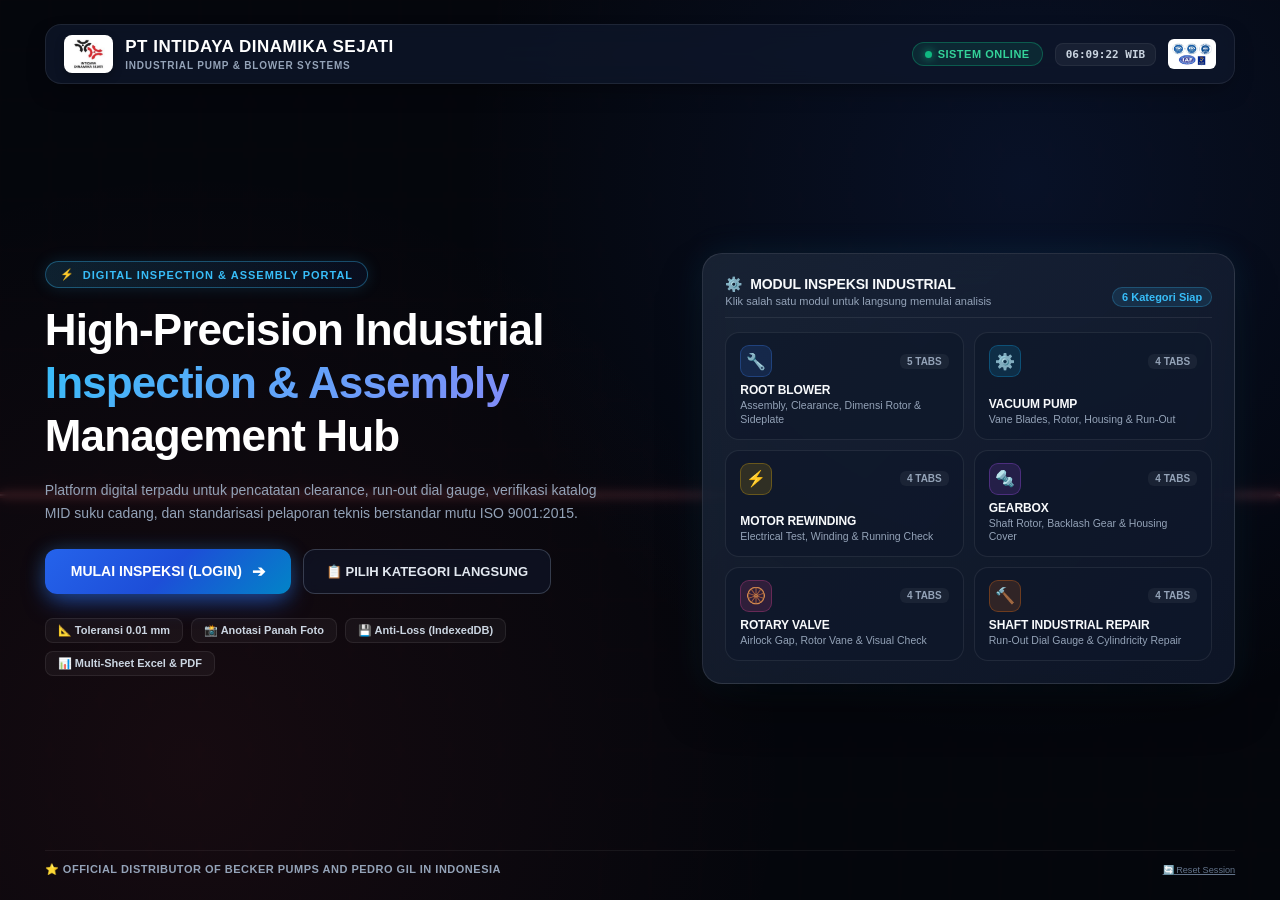
==== commit f88958da: "Update landing page modern split-screen dan direct module login flow" ====
--- a/index.html
+++ b/index.html
@@ -12,24 +12,479 @@
       top: 0; left: 0;
       width: 100vw;
       height: 100vh;
-      z-index: 998;
-      background: #060101;
+      z-index: 1;
+      background: #040810;
       pointer-events: none;
     }
 
-    /* STYLING BACKGROUND HERO DENGAN GRADIENT RADIUS TRANSPARAN MERAH-HITAM */
+    /* HERO WRAPPER DENGAN GRADIENT AMBIENT CYBER INDUSTRIAL */
     .hero-wrapper {
       position: fixed;
       top: 0; left: 0;
       width: 100vw; 
       height: 100vh;
-      background: radial-gradient(circle at center, rgba(6, 1, 1, 0.1) 0%, rgba(6, 1, 1, 0.8) 100%) !important;
+      background: radial-gradient(circle at 80% 20%, rgba(37, 99, 235, 0.12) 0%, transparent 45%),
+                  radial-gradient(circle at 15% 85%, rgba(239, 68, 68, 0.08) 0%, transparent 45%),
+                  rgba(4, 8, 16, 0.75) !important;
       display: flex;
       flex-direction: column;
       justify-content: space-between;
-      padding: clamp(20px, 4vw, 40px) clamp(20px, 5vw, 60px);
-      z-index: 999;
+      padding: clamp(14px, 2.5vw, 24px) clamp(16px, 3.5vw, 45px);
+      z-index: 10;
       box-sizing: border-box;
+      overflow-y: auto;
+      backdrop-filter: blur(4px);
+    }
+
+    /* ==================== TOP GLASS NAVBAR ==================== */
+    .hero-navbar-modern {
+      display: flex;
+      align-items: center;
+      justify-content: space-between;
+      width: 100%;
+      padding: 10px 18px;
+      background: rgba(15, 23, 42, 0.78);
+      border: 1px solid rgba(255, 255, 255, 0.08);
+      border-radius: 16px;
+      backdrop-filter: blur(16px);
+      box-shadow: 0 10px 25px -10px rgba(0, 0, 0, 0.5);
+      box-sizing: border-box;
+      margin-bottom: 15px;
+      flex-shrink: 0;
+    }
+
+    .nav-brand-group {
+      display: flex;
+      align-items: center;
+      gap: 12px;
+    }
+
+    .nav-logo-box {
+      background: #ffffff;
+      padding: 4px 8px;
+      border-radius: 8px;
+      display: flex;
+      align-items: center;
+      justify-content: center;
+      box-shadow: 0 4px 10px rgba(0,0,0,0.25);
+    }
+
+    .nav-logo-box img {
+      height: 30px;
+      width: auto;
+      object-fit: contain;
+    }
+
+    .nav-brand-title {
+      color: #ffffff;
+      font-size: clamp(13px, 1.6vw, 17px);
+      font-weight: 800;
+      letter-spacing: 0.5px;
+      margin: 0;
+      line-height: 1.2;
+    }
+
+    .nav-brand-sub {
+      color: #94a3b8;
+      font-size: 10px;
+      font-weight: 600;
+      letter-spacing: 0.8px;
+      text-transform: uppercase;
+      margin: 2px 0 0 0;
+    }
+
+    .nav-status-group {
+      display: flex;
+      align-items: center;
+      gap: 12px;
+    }
+
+    .system-status-pill {
+      display: inline-flex;
+      align-items: center;
+      gap: 6px;
+      padding: 5px 12px;
+      background: rgba(16, 185, 129, 0.12);
+      border: 1px solid rgba(16, 185, 129, 0.35);
+      border-radius: 20px;
+      font-size: 11px;
+      font-weight: 700;
+      color: #34d399;
+      letter-spacing: 0.5px;
+    }
+
+    .pulse-dot {
+      width: 7px;
+      height: 7px;
+      border-radius: 50%;
+      background-color: #10b981;
+      box-shadow: 0 0 8px #10b981;
+      animation: pulseAnim 2s infinite;
+    }
+
+    @keyframes pulseAnim {
+      0% { transform: scale(0.95); box-shadow: 0 0 0 0 rgba(16, 185, 129, 0.7); }
+      70% { transform: scale(1); box-shadow: 0 0 0 6px rgba(16, 185, 129, 0); }
+      100% { transform: scale(0.95); box-shadow: 0 0 0 0 rgba(16, 185, 129, 0); }
+    }
+
+    .navbar-clock-text {
+      color: #cbd5e1;
+      font-size: 11px;
+      font-weight: 600;
+      font-family: 'Segoe UI', monospace;
+      padding: 4px 10px;
+      background: rgba(255, 255, 255, 0.05);
+      border-radius: 8px;
+      border: 1px solid rgba(255, 255, 255, 0.06);
+    }
+
+    .nav-iso-img {
+      height: 30px;
+      width: auto;
+      border-radius: 6px;
+      background: #fff;
+      padding: 2px 4px;
+    }
+
+    /* ==================== SPLIT HERO GRID ==================== */
+    .hero-split-grid {
+      display: grid;
+      grid-template-columns: 1.15fr 1fr;
+      gap: clamp(20px, 3.5vw, 45px);
+      align-items: center;
+      width: 100%;
+      max-width: 1440px;
+      margin: auto;
+      padding: 10px 0;
+    }
+
+    /* SISI KIRI: PROMO & VALUE */
+    .hero-left-section {
+      text-align: left;
+    }
+
+    .tag-pill-modern {
+      display: inline-flex;
+      align-items: center;
+      gap: 8px;
+      padding: 6px 14px;
+      background: linear-gradient(90deg, rgba(56, 189, 248, 0.15) 0%, rgba(37, 99, 235, 0.08) 100%);
+      border: 1px solid rgba(56, 189, 248, 0.35);
+      border-radius: 30px;
+      font-size: 11px;
+      font-weight: 800;
+      color: #38bdf8;
+      letter-spacing: 1px;
+      margin-bottom: 16px;
+      box-shadow: 0 0 16px rgba(56, 189, 248, 0.15);
+    }
+
+    .hero-title-gradient {
+      font-size: clamp(24px, 3.5vw, 44px);
+      font-weight: 900;
+      color: #ffffff;
+      line-height: 1.2;
+      margin: 0 0 16px 0;
+      letter-spacing: -0.02em;
+    }
+
+    .highlight-cyan {
+      background: linear-gradient(135deg, #38bdf8 0%, #60a5fa 50%, #818cf8 100%);
+      -webkit-background-clip: text;
+      -webkit-text-fill-color: transparent;
+    }
+
+    .hero-desc-text {
+      color: #94a3b8;
+      font-size: clamp(12px, 1.3vw, 14px);
+      line-height: 1.65;
+      max-width: 560px;
+      margin: 0 0 24px 0;
+    }
+
+    .hero-cta-group {
+      display: flex;
+      flex-wrap: wrap;
+      gap: 12px;
+      margin-bottom: 24px;
+    }
+
+    .btn-start-analysis-glow {
+      background: linear-gradient(135deg, #2563eb 0%, #1d4ed8 50%, #0284c7 100%);
+      color: #ffffff;
+      border: none;
+      padding: 13px 26px;
+      font-size: 14px;
+      font-weight: 800;
+      border-radius: 12px;
+      cursor: pointer;
+      display: inline-flex;
+      align-items: center;
+      gap: 10px;
+      box-shadow: 0 10px 25px -4px rgba(37, 99, 235, 0.6), 0 0 20px rgba(56, 189, 248, 0.2);
+      transition: all 0.25s cubic-bezier(0.16, 1, 0.3, 1);
+    }
+
+    .btn-start-analysis-glow:hover {
+      transform: translateY(-2px);
+      box-shadow: 0 14px 30px -4px rgba(37, 99, 235, 0.8), 0 0 30px rgba(56, 189, 248, 0.35);
+      filter: brightness(1.1);
+    }
+
+    .btn-secondary-outline {
+      background: rgba(15, 23, 42, 0.6);
+      color: #e2e8f0;
+      border: 1px solid rgba(148, 163, 184, 0.3);
+      padding: 13px 22px;
+      font-size: 13px;
+      font-weight: 700;
+      border-radius: 12px;
+      cursor: pointer;
+      display: inline-flex;
+      align-items: center;
+      gap: 8px;
+      backdrop-filter: blur(10px);
+      transition: all 0.25s ease;
+    }
+
+    .btn-secondary-outline:hover {
+      background: rgba(255, 255, 255, 0.08);
+      border-color: #38bdf8;
+      color: #ffffff;
+      transform: translateY(-2px);
+    }
+
+    /* FEATURE MICRO PILLS */
+    .feature-pills-row {
+      display: flex;
+      flex-wrap: wrap;
+      gap: 8px;
+    }
+
+    .feature-pill-item {
+      display: inline-flex;
+      align-items: center;
+      gap: 6px;
+      padding: 5px 12px;
+      background: rgba(255, 255, 255, 0.04);
+      border: 1px solid rgba(255, 255, 255, 0.08);
+      border-radius: 8px;
+      font-size: 11px;
+      color: #cbd5e1;
+      font-weight: 600;
+    }
+
+    /* SISI KANAN: 6-MODULE CARD SHOWCASE */
+    .hero-right-showcase {
+      background: linear-gradient(135deg, rgba(30, 41, 59, 0.75) 0%, rgba(15, 23, 42, 0.85) 100%);
+      border: 1px solid rgba(255, 255, 255, 0.1);
+      border-radius: 20px;
+      padding: clamp(16px, 2vw, 22px);
+      backdrop-filter: blur(20px);
+      box-shadow: 0 25px 50px -12px rgba(0, 0, 0, 0.6), 0 0 35px rgba(56, 189, 248, 0.1);
+      position: relative;
+    }
+
+    .showcase-header {
+      display: flex;
+      justify-content: space-between;
+      align-items: flex-end;
+      margin-bottom: 14px;
+      border-bottom: 1px solid rgba(255, 255, 255, 0.08);
+      padding-bottom: 10px;
+    }
+
+    .showcase-header h3 {
+      font-size: 14px;
+      font-weight: 800;
+      color: #f8fafc;
+      margin: 0 0 3px 0;
+      letter-spacing: -0.01em;
+      display: flex;
+      align-items: center;
+      gap: 8px;
+    }
+
+    .showcase-header p {
+      font-size: 11px;
+      color: #94a3b8;
+      margin: 0;
+    }
+
+    .showcase-badge-count {
+      font-size: 11px;
+      font-weight: 700;
+      color: #38bdf8;
+      background: rgba(56, 189, 248, 0.12);
+      border: 1px solid rgba(56, 189, 248, 0.25);
+      padding: 3px 9px;
+      border-radius: 12px;
+    }
+
+    .modules-card-grid {
+      display: grid;
+      grid-template-columns: repeat(2, 1fr);
+      gap: 10px;
+    }
+
+    .module-card-glass {
+      background: rgba(15, 23, 42, 0.65);
+      border: 1px solid rgba(255, 255, 255, 0.08);
+      border-radius: 14px;
+      padding: 12px 14px;
+      text-align: left;
+      cursor: pointer;
+      position: relative;
+      overflow: hidden;
+      transition: all 0.25s cubic-bezier(0.16, 1, 0.3, 1);
+      display: flex;
+      flex-direction: column;
+      justify-content: space-between;
+      min-height: 90px;
+    }
+
+    .module-card-glass::before {
+      content: '';
+      position: absolute;
+      top: 0; left: 0; right: 0;
+      height: 2px;
+      background: transparent;
+      transition: background 0.3s ease;
+    }
+
+    .module-card-glass:hover {
+      transform: translateY(-3px);
+      background: rgba(30, 41, 59, 0.9);
+      border-color: rgba(56, 189, 248, 0.4);
+      box-shadow: 0 12px 24px -6px rgba(0, 0, 0, 0.5), 0 0 20px rgba(56, 189, 248, 0.15);
+    }
+
+    .module-card-glass:hover::before {
+      background: linear-gradient(90deg, #38bdf8, #2563eb);
+    }
+
+    .card-top-bar {
+      display: flex;
+      justify-content: space-between;
+      align-items: center;
+      margin-bottom: 6px;
+    }
+
+    .card-icon-wrap {
+      width: 32px;
+      height: 32px;
+      border-radius: 9px;
+      display: flex;
+      align-items: center;
+      justify-content: center;
+      font-size: 16px;
+      background: rgba(56, 189, 248, 0.1);
+      border: 1px solid rgba(56, 189, 248, 0.2);
+    }
+
+    .card-tab-badge {
+      font-size: 10px;
+      font-weight: 700;
+      color: #94a3b8;
+      background: rgba(255, 255, 255, 0.05);
+      padding: 2px 7px;
+      border-radius: 6px;
+    }
+
+    .card-title-text {
+      font-size: 12px;
+      font-weight: 800;
+      color: #f8fafc;
+      margin: 0 0 2px 0;
+      letter-spacing: -0.01em;
+    }
+
+    .card-sub-text {
+      font-size: 10.5px;
+      color: #94a3b8;
+      margin: 0;
+      line-height: 1.3;
+    }
+
+    .card-arrow-action {
+      position: absolute;
+      right: 12px;
+      bottom: 10px;
+      font-size: 12px;
+      color: #64748b;
+      opacity: 0;
+      transform: translateX(-4px);
+      transition: all 0.2s ease;
+    }
+
+    .module-card-glass:hover .card-arrow-action {
+      opacity: 1;
+      transform: translateX(0);
+      color: #38bdf8;
+    }
+
+    /* FOOTER BAR */
+    .hero-footer-modern {
+      display: flex;
+      align-items: center;
+      justify-content: space-between;
+      width: 100%;
+      padding-top: 12px;
+      border-top: 1px solid rgba(255, 255, 255, 0.06);
+      font-size: 11px;
+      color: #64748b;
+      box-sizing: border-box;
+      margin-top: 12px;
+      flex-shrink: 0;
+    }
+
+    .footer-distributor-text {
+      color: #94a3b8;
+      font-size: 11px;
+      font-weight: 600;
+      letter-spacing: 0.5px;
+    }
+
+    @media (max-width: 1024px) {
+      .hero-split-grid {
+        grid-template-columns: 1fr;
+        gap: 24px;
+      }
+      .hero-left-section {
+        text-align: center;
+      }
+      .hero-desc-text {
+        margin-left: auto;
+        margin-right: auto;
+      }
+      .hero-cta-group, .feature-pills-row {
+        justify-content: center;
+      }
+      .hero-wrapper {
+        height: auto;
+        min-height: 100vh;
+      }
+    }
+
+    @media (max-width: 640px) {
+      .modules-card-grid {
+        grid-template-columns: 1fr;
+      }
+      .hero-navbar-modern {
+        flex-direction: column;
+        gap: 10px;
+        align-items: flex-start;
+      }
+      .nav-status-group {
+        width: 100%;
+        justify-content: space-between;
+      }
+      .hero-footer-modern {
+        flex-direction: column;
+        gap: 8px;
+        text-align: center;
+      }
     }
 
     /* ==================== MODERN DYNAMIC LOGIN MODAL ==================== */
@@ -198,25 +653,172 @@
   <!-- DYNAMIC BACKGROUND CANVAS -->
   <canvas id="heroCanvasBg"></canvas>
 
-  <!-- ==================== HALAMAN HERO LANDING PAGE ==================== -->
+  <!-- ==================== HALAMAN HERO LANDING PAGE MODERN ==================== -->
   <div id="pageHero" class="hero-wrapper">
-    <div class="hero-header">
-      <img src="logo-intidaya.jpg" alt="Logo Intidaya">
-      <span class="company-title">PT INTIDAYA DINAMIKA SEJATI</span>
-    </div>
-
-    <div class="hero-content">
-      <h1>Powering Industry with<br>High-Performance Pump<br>& Blower Systems</h1>
-      <p>OFFICIAL DISTRIBUTOR OF BECKER PUMPS AND PEDRO GIL IN INDONESIA</p>
-      <button type="button" class="btn-start-analysis" onclick="openLoginModal()">START ANALYSIS ➔</button>
-    </div>
-
-    <!-- Debug: Clear Session Button (Remove in production) -->
-    <div style="text-align: center; margin-top: 20px;">
-      <small style="color: #cbd5e1; cursor: pointer; text-decoration: underline;" onclick="clearSession(); location.reload();">
-        🔄 Clear Session
-      </small>
-    </div>
+
+    <!-- TOP GLASS NAVBAR -->
+    <header class="hero-navbar-modern">
+      <div class="nav-brand-group">
+        <div class="nav-logo-box">
+          <img src="logo-intidaya.jpg" alt="Logo Intidaya">
+        </div>
+        <div>
+          <h2 class="nav-brand-title">PT INTIDAYA DINAMIKA SEJATI</h2>
+          <p class="nav-brand-sub">Industrial Pump & Blower Systems</p>
+        </div>
+      </div>
+
+      <div class="nav-status-group">
+        <div class="system-status-pill">
+          <span class="pulse-dot"></span>
+          <span>SISTEM ONLINE</span>
+        </div>
+        <div id="navbarClock" class="navbar-clock-text">--:--:--</div>
+        <img src="logo-iso.jpg" class="nav-iso-img" alt="ISO Certified">
+      </div>
+    </header>
+
+    <!-- SPLIT MAIN HERO -->
+    <main class="hero-split-grid">
+      <!-- SISI KIRI: HERO VALUE PROPOSITION & CTA -->
+      <div class="hero-left-section">
+        <div class="tag-pill-modern">
+          <span>⚡</span>
+          <span>DIGITAL INSPECTION & ASSEMBLY PORTAL</span>
+        </div>
+
+        <h1 class="hero-title-gradient">
+          High-Precision Industrial<br>
+          <span class="highlight-cyan">Inspection & Assembly</span><br>
+          Management Hub
+        </h1>
+
+        <p class="hero-desc-text">
+          Platform digital terpadu untuk pencatatan clearance, run-out dial gauge, verifikasi katalog MID suku cadang, dan standarisasi pelaporan teknis berstandar mutu ISO 9001:2015.
+        </p>
+
+        <div class="hero-cta-group">
+          <button type="button" class="btn-start-analysis-glow" onclick="openLoginModal()">
+            <span>MULAI INSPEKSI (LOGIN)</span>
+            <span style="font-size: 16px;">➔</span>
+          </button>
+          <button type="button" class="btn-secondary-outline" onclick="openCategoryMenu()">
+            <span>📋 PILIH KATEGORI LANGSUNG</span>
+          </button>
+        </div>
+
+        <div class="feature-pills-row">
+          <div class="feature-pill-item">📐 Toleransi 0.01 mm</div>
+          <div class="feature-pill-item">📸 Anotasi Panah Foto</div>
+          <div class="feature-pill-item">💾 Anti-Loss (IndexedDB)</div>
+          <div class="feature-pill-item">📊 Multi-Sheet Excel & PDF</div>
+        </div>
+      </div>
+
+      <!-- SISI KANAN: 6-MODULE INTERACTIVE GLASS CARDS -->
+      <div class="hero-right-showcase">
+        <div class="showcase-header">
+          <div>
+            <h3><span>⚙️</span> MODUL INSPEKSI INDUSTRIAL</h3>
+            <p>Klik salah satu modul untuk langsung memulai analisis</p>
+          </div>
+          <span class="showcase-badge-count">6 Kategori Siap</span>
+        </div>
+
+        <div class="modules-card-grid">
+          <!-- CARD 1: ROOT BLOWER -->
+          <div class="module-card-glass" onclick="selectCategoryFromCard('ROOT BLOWER')">
+            <div class="card-top-bar">
+              <div class="card-icon-wrap" style="background: rgba(59, 130, 246, 0.15); border-color: rgba(59, 130, 246, 0.3);">🔧</div>
+              <span class="card-tab-badge">5 TABS</span>
+            </div>
+            <div>
+              <h4 class="card-title-text">ROOT BLOWER</h4>
+              <p class="card-sub-text">Assembly, Clearance, Dimensi Rotor & Sideplate</p>
+            </div>
+            <span class="card-arrow-action">➔</span>
+          </div>
+
+          <!-- CARD 2: VACUUM PUMP -->
+          <div class="module-card-glass" onclick="selectCategoryFromCard('VACUUM PUMP')">
+            <div class="card-top-bar">
+              <div class="card-icon-wrap" style="background: rgba(14, 165, 233, 0.15); border-color: rgba(14, 165, 233, 0.3);">⚙️</div>
+              <span class="card-tab-badge">4 TABS</span>
+            </div>
+            <div>
+              <h4 class="card-title-text">VACUUM PUMP</h4>
+              <p class="card-sub-text">Vane Blades, Rotor, Housing & Run-Out</p>
+            </div>
+            <span class="card-arrow-action">➔</span>
+          </div>
+
+          <!-- CARD 3: MOTOR REWINDING -->
+          <div class="module-card-glass" onclick="selectCategoryFromCard('REWINDING')">
+            <div class="card-top-bar">
+              <div class="card-icon-wrap" style="background: rgba(234, 179, 8, 0.15); border-color: rgba(234, 179, 8, 0.3);">⚡</div>
+              <span class="card-tab-badge">4 TABS</span>
+            </div>
+            <div>
+              <h4 class="card-title-text">MOTOR REWINDING</h4>
+              <p class="card-sub-text">Electrical Test, Winding & Running Check</p>
+            </div>
+            <span class="card-arrow-action">➔</span>
+          </div>
+
+          <!-- CARD 4: GEARBOX -->
+          <div class="module-card-glass" onclick="selectCategoryFromCard('GEARBOX')">
+            <div class="card-top-bar">
+              <div class="card-icon-wrap" style="background: rgba(168, 85, 247, 0.15); border-color: rgba(168, 85, 247, 0.3);">🔩</div>
+              <span class="card-tab-badge">4 TABS</span>
+            </div>
+            <div>
+              <h4 class="card-title-text">GEARBOX</h4>
+              <p class="card-sub-text">Shaft Rotor, Backlash Gear & Housing Cover</p>
+            </div>
+            <span class="card-arrow-action">➔</span>
+          </div>
+
+          <!-- CARD 5: ROTARY VALVE -->
+          <div class="module-card-glass" onclick="selectCategoryFromCard('ROTARY VALVE')">
+            <div class="card-top-bar">
+              <div class="card-icon-wrap" style="background: rgba(236, 72, 153, 0.15); border-color: rgba(236, 72, 153, 0.3);">🛞</div>
+              <span class="card-tab-badge">4 TABS</span>
+            </div>
+            <div>
+              <h4 class="card-title-text">ROTARY VALVE</h4>
+              <p class="card-sub-text">Airlock Gap, Rotor Vane & Visual Check</p>
+            </div>
+            <span class="card-arrow-action">➔</span>
+          </div>
+
+          <!-- CARD 6: SHAFT REPAIR -->
+          <div class="module-card-glass" onclick="selectCategoryFromCard('OTHER')">
+            <div class="card-top-bar">
+              <div class="card-icon-wrap" style="background: rgba(249, 115, 22, 0.15); border-color: rgba(249, 115, 22, 0.3);">🔨</div>
+              <span class="card-tab-badge">4 TABS</span>
+            </div>
+            <div>
+              <h4 class="card-title-text">SHAFT INDUSTRIAL REPAIR</h4>
+              <p class="card-sub-text">Run-Out Dial Gauge & Cylindricity Repair</p>
+            </div>
+            <span class="card-arrow-action">➔</span>
+          </div>
+        </div>
+      </div>
+    </main>
+
+    <!-- FOOTER STATUS -->
+    <footer class="hero-footer-modern">
+      <div class="footer-distributor-text">
+        ⭐ OFFICIAL DISTRIBUTOR OF BECKER PUMPS AND PEDRO GIL IN INDONESIA
+      </div>
+      <div>
+        <small style="color: #64748b; cursor: pointer; text-decoration: underline;" onclick="clearSession(); location.reload();" title="Reset semua data sesi browser">
+          🔄 Reset Session
+        </small>
+      </div>
+    </footer>
+
   </div>
 
   <!-- ==================== POP-UP LOGIN SYSTEM MODERN ==================== -->
@@ -226,7 +828,7 @@
       <div style="text-align: center;">
         <div class="login-badge-header">🔐</div>
         <h3 class="login-title">LOGIN OPERATOR / TEKNISI</h3>
-        <p class="login-subtitle">Masuk untuk memulai inspeksi & validasi data</p>
+        <p class="login-subtitle" id="loginSubtitle">Masuk untuk memulai inspeksi & validasi data</p>
       </div>
 
       <div id="loginAlert" class="alert-banner" style="display: none;">Username atau Password salah!</div>
@@ -234,13 +836,13 @@
 
       <!-- Input Username -->
       <div class="input-wrapper-dynamic">
-        <input type="text" id="loginUser" class="input-field-dynamic" placeholder="Username / ID Teknisi..." autocomplete="off">
+        <input type="text" id="loginUser" class="input-field-dynamic" placeholder="Username / ID Teknisi..." autocomplete="off" onkeydown="if(event.key==='Enter') processLogin()">
         <span class="input-icon-prefix">👤</span>
       </div>
 
       <!-- Input Password dengan Show/Hide Eye -->
       <div class="input-wrapper-dynamic">
-        <input type="password" id="loginPass" class="input-field-dynamic" placeholder="Password akses...">
+        <input type="password" id="loginPass" class="input-field-dynamic" placeholder="Password akses..." onkeydown="if(event.key==='Enter') processLogin()">
         <span class="input-icon-prefix">🔑</span>
         <button type="button" class="toggle-pwd-btn" onclick="togglePasswordVisibility()">👁️</button>
       </div>
@@ -295,17 +897,57 @@
       }
     }
     
-    // ==================== LOGIN MANAGEMENT ====================
-    function openLoginModal() {
+    // ==================== LIVE NAVBAR CLOCK ====================
+    function updateNavbarClock() {
+      const clockEl = document.getElementById('navbarClock');
+      if (!clockEl) return;
+      const now = new Date();
+      const h = String(now.getHours()).padStart(2, '0');
+      const m = String(now.getMinutes()).padStart(2, '0');
+      const s = String(now.getSeconds()).padStart(2, '0');
+      clockEl.textContent = `${h}:${m}:${s} WIB`;
+    }
+    setInterval(updateNavbarClock, 1000);
+    updateNavbarClock();
+
+    // ==================== LOGIN MANAGEMENT & PENDING CATEGORY ROUTING ====================
+    let pendingCategory = null;
+
+    function selectCategoryFromCard(categoryName) {
+      console.log('🎯 Card diklik:', categoryName);
+      const session = getSession();
+      if (session) {
+        selectCategory(categoryName);
+      } else {
+        openLoginModal(categoryName);
+      }
+    }
+
+    function openLoginModal(targetCategory) {
+      const subtitle = document.getElementById('loginSubtitle');
+      if (targetCategory && typeof targetCategory === 'string') {
+        pendingCategory = targetCategory;
+        if (subtitle) subtitle.textContent = `Masuk untuk melanjutkan ke modul: ${targetCategory}`;
+      } else {
+        pendingCategory = null;
+        if (subtitle) subtitle.textContent = 'Masuk untuk memulai inspeksi & validasi data';
+      }
+
       document.getElementById('pageLoginModal').style.display = 'flex';
       document.getElementById('loginUser').value = '';
       document.getElementById('loginPass').value = '';
       document.getElementById('loginAlert').style.display = 'none';
       document.getElementById('loginSuccess').style.display = 'none';
+
+      setTimeout(() => {
+        const userInp = document.getElementById('loginUser');
+        if (userInp) userInp.focus();
+      }, 150);
     }
 
     function closeLoginModal() {
       document.getElementById('pageLoginModal').style.display = 'none';
+      pendingCategory = null;
     }
 
     function processLogin() {
@@ -333,8 +975,14 @@
 
         setTimeout(() => {
           closeLoginModal();
-          openCategoryMenu();
-        }, 1000);
+          if (pendingCategory) {
+            const target = pendingCategory;
+            pendingCategory = null;
+            selectCategory(target);
+          } else {
+            openCategoryMenu();
+          }
+        }, 800);
       } else {
         console.log('❌ Login GAGAL: Invalid credentials');
         document.getElementById('loginAlert').style.display = 'block';
--- a/css/shared.css
+++ b/css/shared.css
@@ -590,30 +590,665 @@
   }
 }
 
-/* ==================== PRINT ==================== */
+/* ==================== DROPDOWN FILE MENU ==================== */
+.dropdown {
+  position: relative;
+  display: inline-block;
+}
+
+.dropdown-menu {
+  display: none;
+  position: absolute;
+  bottom: 100%;
+  right: 0;
+  background-color: #ffffff;
+  min-width: 220px;
+  box-shadow: 0px 8px 24px rgba(0, 0, 0, 0.15);
+  z-index: 2500;
+  border-radius: 8px;
+  border: 1px solid #e2e8f0;
+  padding: 6px 0;
+  margin-bottom: 6px;
+  animation: dropdownSlideUp 0.2s cubic-bezier(0.16, 1, 0.3, 1);
+}
+
+.dropdown-menu.show {
+  display: block;
+}
+
+.dropdown-item {
+  color: #1e293b;
+  padding: 10px 16px;
+  text-decoration: none;
+  display: flex;
+  align-items: center;
+  gap: 10px;
+  font-size: 14px;
+  font-weight: 500;
+  transition: background-color 0.15s ease, color 0.15s ease;
+  border: none;
+  background: none;
+  width: 100%;
+  text-align: left;
+  cursor: pointer;
+}
+
+.dropdown-item:hover {
+  background-color: #f1f5f9;
+  color: #0f172a;
+}
+
+.dropdown-item:not(:last-child) {
+  border-bottom: 1px solid #f1f5f9;
+}
+
+@keyframes dropdownSlideUp {
+  from {
+    opacity: 0;
+    transform: translateY(8px);
+  }
+  to {
+    opacity: 1;
+    transform: translateY(0);
+  }
+}
+
+/* ==================== UNIVERSAL PHOTO & ARROW ANNOTATOR (MOBILE 5.5" TOUCH OPTIMIZED) ==================== */
+.rotor-annotator-wrapper {
+  border: 1px solid #cbd5e1;
+  border-radius: 8px;
+  padding: 12px;
+  margin: 12px 0;
+  background: #f8fafc;
+  box-shadow: 0 2px 6px rgba(0,0,0,0.04);
+}
+
+.annotator-toolbar {
+  display: flex;
+  flex-wrap: wrap;
+  gap: 8px;
+  align-items: center;
+  margin-bottom: 10px;
+}
+
+.annotator-btn {
+  display: inline-flex;
+  align-items: center;
+  justify-content: center;
+  gap: 6px;
+  padding: 8px 14px;
+  font-size: 13px;
+  font-weight: 700;
+  border-radius: 6px;
+  border: none;
+  cursor: pointer;
+  min-height: 38px;
+  touch-action: manipulation;
+  transition: all 0.2s ease;
+  user-select: none;
+}
+
+.annotator-btn:active {
+  transform: scale(0.96);
+}
+
+.annotator-btn-upload { background: #1e3a8a; color: #ffffff; }
+.annotator-btn-upload:hover { background: #172554; }
+
+.annotator-btn-add { background: #0284c7; color: #ffffff; }
+.annotator-btn-add.active-mode {
+  background: #16a34a !important;
+  box-shadow: 0 0 0 3px rgba(22, 163, 74, 0.35);
+  animation: pulseAddBtn 1.5s infinite;
+}
+
+@keyframes pulseAddBtn {
+  0% { transform: scale(1); }
+  50% { transform: scale(1.03); }
+  100% { transform: scale(1); }
+}
+
+.annotator-btn-undo { background: #eab308; color: #1e293b; }
+.annotator-btn-undo:hover { background: #ca8a04; }
+
+.annotator-btn-reset { background: #dc2626; color: #ffffff; }
+.annotator-btn-reset:hover { background: #b91c1c; }
+
+.annotator-btn-fullscreen { background: #4f46e5; color: #ffffff; }
+.annotator-btn-fullscreen:hover { background: #4338ca; }
+
+.annotator-status-text {
+  font-size: 12px;
+  color: #475569;
+  font-weight: 500;
+  margin-left: auto;
+  padding: 4px 8px;
+  background: #ffffff;
+  border-radius: 4px;
+  border: 1px solid #e2e8f0;
+}
+
+.rotor-annotation-area {
+  position: relative;
+  width: 100%;
+  min-height: 280px;
+  border: 2px dashed #94a3b8;
+  border-radius: 8px;
+  background: #ffffff;
+  display: flex;
+  justify-content: center;
+  align-items: center;
+  overflow: hidden;
+  user-select: none;
+  touch-action: none;
+}
+
+.rotor-annotation-area.adding-mode {
+  border-color: #16a34a;
+  background: #f0fdf4;
+  cursor: crosshair !important;
+}
+
+.rotor-annotation-area.adding-mode::before {
+  content: '🎯 Ketuk foto di posisi yang ingin ditunjuk panah';
+  position: absolute;
+  top: 10px;
+  background: rgba(22, 163, 74, 0.92);
+  color: #ffffff;
+  font-size: 12px;
+  font-weight: 700;
+  padding: 6px 16px;
+  border-radius: 20px;
+  z-index: 50;
+  pointer-events: none;
+  box-shadow: 0 4px 12px rgba(0,0,0,0.15);
+  animation: fadeIn 0.3s ease;
+}
+
+.annotator-preview-img {
+  display: none;
+  max-width: 100%;
+  max-height: 480px;
+  object-fit: contain;
+  pointer-events: none;
+  user-select: none;
+}
+
+/* ==================== MARKER ARROW & BADGE (TOUCH HITBOX) ==================== */
+.rotor-marker {
+  position: absolute;
+  display: flex;
+  align-items: center;
+  justify-content: center;
+  z-index: 20;
+  user-select: none;
+  touch-action: none;
+  cursor: move;
+}
+
+.rotor-marker.selected {
+  z-index: 40;
+}
+
+.rotor-marker.selected .rotor-badge {
+  box-shadow: 0 0 0 3px #3b82f6, 0 0 12px rgba(59, 130, 246, 0.8) !important;
+  border-color: #2563eb !important;
+  background-color: #eff6ff !important;
+}
+
+.rotor-marker.dir-down  { flex-direction: column; transform: translate(-50%, 0); }
+.rotor-marker.dir-up    { flex-direction: column-reverse; transform: translate(-50%, -100%); }
+.rotor-marker.dir-right { flex-direction: row; transform: translate(0, -50%); }
+.rotor-marker.dir-left  { flex-direction: row-reverse; transform: translate(-100%, -50%); }
+
+.rotor-badge {
+  background-color: #ffffff;
+  color: #000000;
+  border: 2px solid #dc2626;
+  font-weight: 800;
+  font-size: 13px;
+  width: 26px;
+  height: 26px;
+  border-radius: 50%;
+  display: flex;
+  align-items: center;
+  justify-content: center;
+  box-shadow: 0 2px 6px rgba(0,0,0,0.3);
+  position: relative;
+  flex-shrink: 0;
+  touch-action: none;
+}
+
+/* Expanded touch hitbox for mobile fingers */
+.rotor-badge::after {
+  content: '';
+  position: absolute;
+  top: -10px;
+  left: -10px;
+  right: -10px;
+  bottom: -10px;
+  border-radius: 50%;
+}
+
+.dir-down .rotor-stem, .dir-up .rotor-stem {
+  width: 2.5px;
+  height: 30px;
+  background-color: #dc2626;
+  flex-shrink: 0;
+}
+
+.dir-right .rotor-stem, .dir-left .rotor-stem {
+  height: 2.5px;
+  width: 30px;
+  background-color: #dc2626;
+  flex-shrink: 0;
+}
+
+.rotor-arrow {
+  flex-shrink: 0;
+  position: relative;
+  touch-action: none;
+}
+
+/* Expanded touch hitbox for arrow head */
+.rotor-arrow::after {
+  content: '';
+  position: absolute;
+  top: -12px;
+  left: -12px;
+  right: -12px;
+  bottom: -12px;
+}
+
+.dir-down .rotor-arrow  { width: 0; height: 0; border-left: 6px solid transparent; border-right: 6px solid transparent; border-top: 11px solid #dc2626; }
+.dir-up .rotor-arrow    { width: 0; height: 0; border-left: 6px solid transparent; border-right: 6px solid transparent; border-bottom: 11px solid #dc2626; }
+.dir-right .rotor-arrow { width: 0; height: 0; border-top: 6px solid transparent; border-bottom: 6px solid transparent; border-left: 11px solid #dc2626; }
+.dir-left .rotor-arrow  { width: 0; height: 0; border-top: 6px solid transparent; border-bottom: 6px solid transparent; border-right: 11px solid #dc2626; }
+
+/* ==================== INTERACTIVE MOBILE EDIT CONTROL PANEL ==================== */
+.annotator-control-panel {
+  display: none;
+  background: #1e293b;
+  color: #ffffff;
+  border-radius: 10px;
+  padding: 10px 14px;
+  margin-top: 10px;
+  box-shadow: 0 10px 25px -5px rgba(0,0,0,0.3);
+  border: 1px solid #334155;
+  animation: slideUpControl 0.25s cubic-bezier(0.16, 1, 0.3, 1);
+}
+
+.annotator-control-panel.show {
+  display: block;
+}
+
+@keyframes slideUpControl {
+  from { opacity: 0; transform: translateY(8px); }
+  to { opacity: 1; transform: translateY(0); }
+}
+
+.control-panel-row {
+  display: flex;
+  flex-wrap: wrap;
+  align-items: center;
+  justify-content: space-between;
+  gap: 8px;
+  margin-bottom: 8px;
+}
+
+.control-panel-row:last-child {
+  margin-bottom: 0;
+  padding-top: 6px;
+  border-top: 1px solid rgba(255,255,255,0.1);
+}
+
+.control-label-badge {
+  display: inline-flex;
+  align-items: center;
+  gap: 6px;
+  background: #334155;
+  padding: 4px 10px;
+  border-radius: 6px;
+  font-size: 13px;
+  font-weight: 700;
+}
+
+.control-label-badge span.badge-circle {
+  background: #dc2626;
+  color: #fff;
+  width: 20px;
+  height: 20px;
+  border-radius: 50%;
+  display: inline-flex;
+  align-items: center;
+  justify-content: center;
+  font-size: 11px;
+}
+
+.btn-control-group {
+  display: inline-flex;
+  background: #0f172a;
+  border-radius: 8px;
+  padding: 3px;
+  gap: 3px;
+  border: 1px solid #334155;
+}
+
+.btn-ctrl-item {
+  background: transparent;
+  border: none;
+  color: #cbd5e1;
+  font-size: 13px;
+  font-weight: 700;
+  padding: 6px 10px;
+  border-radius: 6px;
+  cursor: pointer;
+  display: inline-flex;
+  align-items: center;
+  justify-content: center;
+  min-width: 34px;
+  min-height: 34px;
+  touch-action: manipulation;
+  transition: all 0.15s ease;
+}
+
+.btn-ctrl-item:active, .btn-ctrl-item.active {
+  background: #2563eb;
+  color: #ffffff;
+}
+
+.btn-ctrl-item:hover:not(.active) {
+  background: #1e293b;
+  color: #ffffff;
+}
+
+.dpad-container {
+  display: grid;
+  grid-template-columns: repeat(3, 32px);
+  grid-template-rows: repeat(3, 32px);
+  gap: 2px;
+  align-items: center;
+  justify-content: center;
+}
+
+.dpad-btn {
+  background: #334155;
+  color: #ffffff;
+  border: 1px solid #475569;
+  border-radius: 6px;
+  display: flex;
+  align-items: center;
+  justify-content: center;
+  font-size: 13px;
+  cursor: pointer;
+  touch-action: manipulation;
+  user-select: none;
+}
+
+.dpad-btn:active {
+  background: #3b82f6;
+}
+
+.dpad-center {
+  background: #0f172a;
+  color: #64748b;
+  font-size: 10px;
+  border-radius: 6px;
+  display: flex;
+  align-items: center;
+  justify-content: center;
+}
+
+/* ==================== FULLSCREEN ANNOTATOR MODAL (FOR 5.5" PHONES) ==================== */
+.fullscreen-annotator-modal {
+  display: none;
+  position: fixed;
+  top: 0; left: 0; right: 0; bottom: 0;
+  width: 100vw;
+  height: 100vh;
+  background: #0f172a;
+  z-index: 3000;
+  flex-direction: column;
+  box-sizing: border-box;
+}
+
+.fullscreen-annotator-modal.open {
+  display: flex;
+}
+
+.fullscreen-header {
+  background: #1e293b;
+  padding: 10px 16px;
+  display: flex;
+  align-items: center;
+  justify-content: space-between;
+  border-bottom: 1px solid #334155;
+  color: #ffffff;
+}
+
+.fullscreen-header h3 {
+  margin: 0;
+  font-size: 14px;
+  font-weight: 700;
+}
+
+.fullscreen-canvas-body {
+  flex: 1;
+  position: relative;
+  overflow: auto;
+  display: flex;
+  align-items: center;
+  justify-content: center;
+  padding: 10px;
+  background: #090d16;
+}
+
+.fullscreen-footer {
+  background: #1e293b;
+  padding: 10px 14px;
+  border-top: 1px solid #334155;
+}
+
+/* ==================== UNIVERSAL ROBUST PRINT ENGINE ==================== */
+@page {
+  size: A4 portrait;
+  margin: 8mm;
+}
+
 @media print {
-  body {
-    background: white;
-    padding: 0;
-  }
-
-  .sheet {
-    box-shadow: none;
-    border: none;
-    width: 100%;
-    margin-bottom: 0;
-    page-break-after: always;
-  }
-
+  html, body {
+    background: #ffffff !important;
+    margin: 0 !important;
+    padding: 0 !important;
+    width: 100% !important;
+    height: auto !important;
+    min-height: 0 !important;
+    display: block !important;
+    overflow: visible !important;
+  }
+
+  /* === KUNCI UTAMA: Bebaskan #moduleContainer dari position:fixed ===
+     Tanpa ini, browser memperlakukan seluruh konten sebagai 1 blok viewport
+     dan TIDAK BISA memecah ke beberapa halaman (pagination). */
+  #moduleContainer {
+    position: static !important;
+    display: block !important;
+    width: 100% !important;
+    height: auto !important;
+    min-height: 0 !important;
+    max-height: none !important;
+    overflow: visible !important;
+    z-index: auto !important;
+    background: transparent !important;
+  }
+
+  /* Sembunyikan semua elemen antarmuka navigasi, hero, canvas, login, dll */
+  #heroCanvasBg,
+  #pageHero,
+  .hero-wrapper,
+  #pageCategoryMenu,
+  #pageLoginModal,
+  .app-viewport,
+  .auth-card,
   .tab-container,
+  .tab-btn,
+  .nav-btn-home,
   .btn-action,
   .btn-add-row,
   .btn-delete-row,
   .btn-insert-row,
   .no-print,
-  .auth-card,
-  .hero-wrapper,
-  .modal-overlay {
+  .modal-header,
+  .close-modal,
+  .fullscreen-annotator-modal,
+  .annotator-toolbar,
+  .annotator-control-panel,
+  .rotor-annotation-area::before,
+  .rotor-annotator-wrapper button,
+  .rotor-annotator-wrapper label,
+  .rotor-annotator-wrapper span[id^="statusMode"],
+  .dropdown {
     display: none !important;
   }
-}
+
+  /* Tampilkan modal-overlay, modal-content, dan previewSheetContainer sebagai flow dokumen biasa tanpa batas tinggi */
+  .modal-overlay,
+  #reviewModal {
+    display: block !important;
+    position: static !important;
+    background: transparent !important;
+    backdrop-filter: none !important;
+    -webkit-backdrop-filter: none !important;
+    padding: 0 !important;
+    margin: 0 !important;
+    width: 100% !important;
+    height: auto !important;
+    min-height: 0 !important;
+    max-height: none !important;
+    overflow: visible !important;
+    box-shadow: none !important;
+    z-index: auto !important;
+  }
+
+  .modal-content {
+    display: block !important;
+    position: static !important;
+    width: 100% !important;
+    max-width: 100% !important;
+    height: auto !important;
+    min-height: 0 !important;
+    max-height: none !important;
+    padding: 0 !important;
+    margin: 0 !important;
+    border: none !important;
+    box-shadow: none !important;
+    background: transparent !important;
+    overflow: visible !important;
+    flex: none !important;
+  }
+
+  #previewSheetContainer {
+    display: block !important;
+    position: static !important;
+    width: 100% !important;
+    height: auto !important;
+    min-height: 0 !important;
+    max-height: none !important;
+    overflow: visible !important;
+    overflow-x: visible !important;
+    overflow-y: visible !important;
+    padding: 0 !important;
+    margin: 0 !important;
+    background: transparent !important;
+    flex: none !important;
+  }
+
+  /* Main system container di dalam modul juga perlu dibebaskan */
+  .main-system {
+    display: block !important;
+    position: static !important;
+    width: 100% !important;
+    height: auto !important;
+    overflow: visible !important;
+  }
+
+  .sheet {
+    display: block !important;
+    box-shadow: none !important;
+    border: none !important;
+    width: 100% !important;
+    min-width: 0 !important;
+    margin: 0 !important;
+    padding: 0 !important;
+    height: auto !important;
+    min-height: 0 !important;
+    overflow: visible !important;
+    page-break-before: auto !important;
+    page-break-after: always !important;
+    break-after: page !important;
+    page-break-inside: avoid !important;
+    break-inside: avoid !important;
+  }
+
+  .sheet:last-child {
+    page-break-after: auto !important;
+    break-after: auto !important;
+  }
+
+  table {
+    width: 100% !important;
+    border-collapse: collapse !important;
+    margin-bottom: 8px !important;
+    font-size: 10px !important;
+  }
+
+  td, th {
+    border: 1px solid #000 !important;
+    padding: 3px 5px !important;
+    text-align: center !important;
+  }
+
+  .title-header { font-weight: bold; font-size: 12px; background-color: #f2f2f2 !important; }
+  .text-left { text-align: left !important; }
+  .text-input-left { text-align: left !important; padding-left: 4px; }
+  .bg-gray { background-color: #f2f2f2 !important; font-weight: bold; }
+  .bg-green { background-color: #92D050 !important; font-weight: bold; }
+  .bg-yellow { background-color: #FFFF00 !important; font-weight: bold; }
+
+  tr {
+    page-break-inside: avoid !important;
+    break-inside: avoid !important;
+  }
+
+  img {
+    max-width: 100% !important;
+    max-height: 380px !important;
+    object-fit: contain !important;
+  }
+
+  .rotor-annotator-wrapper {
+    border: 1px solid #000 !important;
+    padding: 6px !important;
+    margin: 6px 0 !important;
+    background: #fff !important;
+    box-shadow: none !important;
+  }
+
+  .rotor-annotation-area {
+    border: none !important;
+    background: #fff !important;
+    min-height: auto !important;
+  }
+
+  .rotor-marker {
+    cursor: default !important;
+  }
+
+  .rotor-badge {
+    box-shadow: none !important;
+    border-color: #dc2626 !important;
+    background: #fff !important;
+    color: #000 !important;
+  }
+}
+
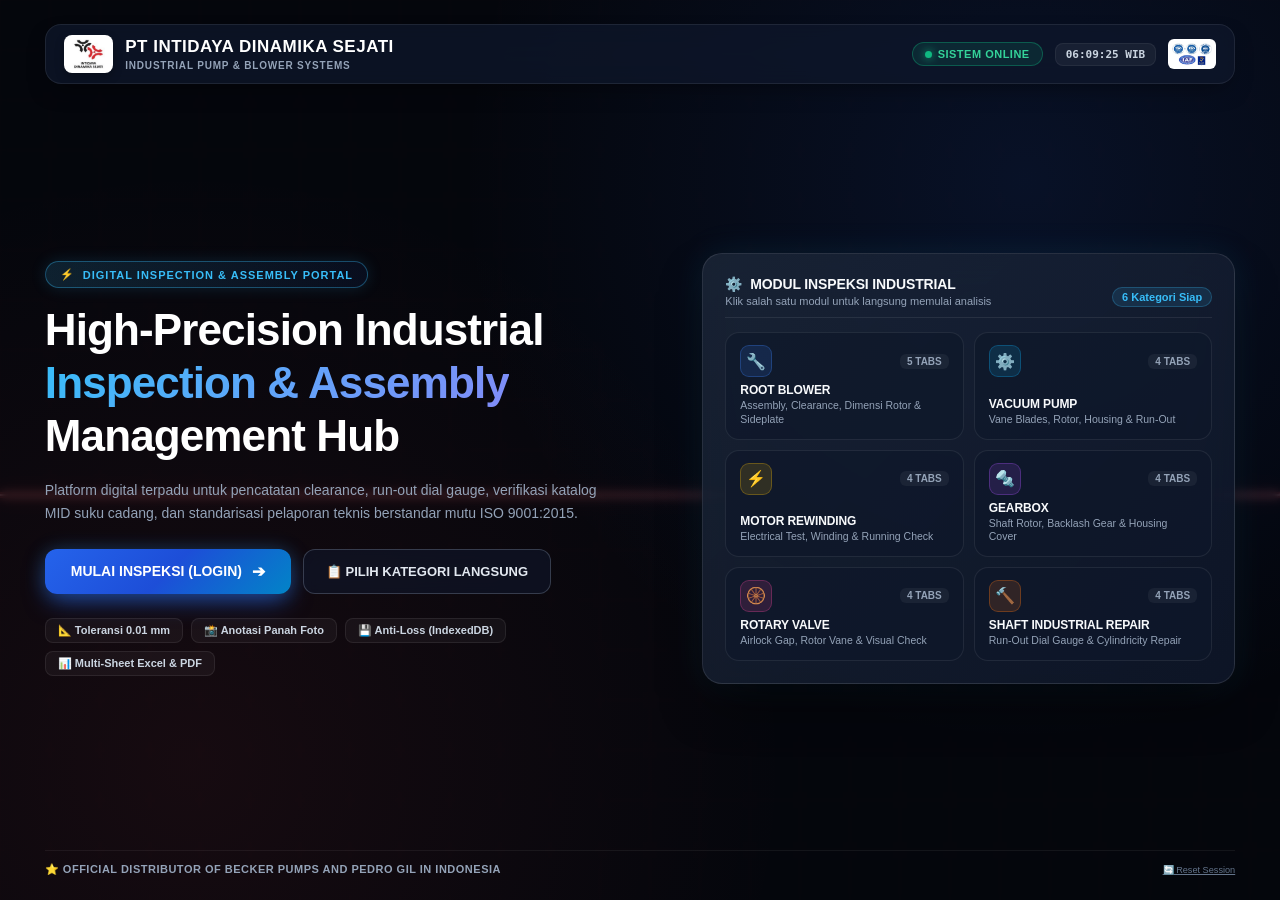
==== commit d25deeb0: "Enforce login modal for all module cards and category buttons on landing page" ====
--- a/index.html
+++ b/index.html
@@ -702,7 +702,7 @@
             <span>MULAI INSPEKSI (LOGIN)</span>
             <span style="font-size: 16px;">➔</span>
           </button>
-          <button type="button" class="btn-secondary-outline" onclick="openCategoryMenu()">
+          <button type="button" class="btn-secondary-outline" onclick="openLoginModal('CATEGORY_MENU')">
             <span>📋 PILIH KATEGORI LANGSUNG</span>
           </button>
         </div>
@@ -915,19 +915,18 @@
 
     function selectCategoryFromCard(categoryName) {
       console.log('🎯 Card diklik:', categoryName);
-      const session = getSession();
-      if (session) {
-        selectCategory(categoryName);
-      } else {
-        openLoginModal(categoryName);
-      }
+      // Di landing page, SEMUA kartu modul SELALU mewajibkan login terlebih dahulu
+      openLoginModal(categoryName);
     }
 
     function openLoginModal(targetCategory) {
       const subtitle = document.getElementById('loginSubtitle');
-      if (targetCategory && typeof targetCategory === 'string') {
+      if (targetCategory && typeof targetCategory === 'string' && targetCategory !== 'CATEGORY_MENU') {
         pendingCategory = targetCategory;
         if (subtitle) subtitle.textContent = `Masuk untuk melanjutkan ke modul: ${targetCategory}`;
+      } else if (targetCategory === 'CATEGORY_MENU') {
+        pendingCategory = 'CATEGORY_MENU';
+        if (subtitle) subtitle.textContent = 'Masuk untuk memilih kategori inspeksi';
       } else {
         pendingCategory = null;
         if (subtitle) subtitle.textContent = 'Masuk untuk memulai inspeksi & validasi data';
@@ -975,12 +974,13 @@
 
         setTimeout(() => {
           closeLoginModal();
-          if (pendingCategory) {
+          if (pendingCategory && pendingCategory !== 'CATEGORY_MENU') {
             const target = pendingCategory;
             pendingCategory = null;
             selectCategory(target);
           } else {
-            openCategoryMenu();
+            pendingCategory = null;
+            document.getElementById('pageCategoryMenu').style.display = 'flex';
           }
         }, 800);
       } else {
@@ -995,7 +995,7 @@
     function openCategoryMenu() { 
       const session = getSession();
       if (!session) {
-        openLoginModal();
+        openLoginModal('CATEGORY_MENU');
         return;
       }
       document.getElementById('pageCategoryMenu').style.display = 'flex'; 
@@ -1006,6 +1006,12 @@
     }
 
     function selectCategory(categoryName) {
+      const session = getSession();
+      if (!session) {
+        openLoginModal(categoryName);
+        return;
+      }
+
       const moduleConfig = INSPECTION_MODULES[categoryName];
       
       if (!moduleConfig) {
@@ -1231,6 +1237,10 @@
         selectCategory(activeModule);
       } else {
         // SELALU mulai dari Landing Page awal jika tidak sedang aktif di modul
+        // Bersihkan sisa sesi lama agar setiap klik tombol di landing page WAJIB login baru
+        clearSession();
+        localStorage.removeItem('activeModule');
+
         if (moduleContainer) {
           moduleContainer.innerHTML = '';
         }
@@ -1239,7 +1249,7 @@
         document.getElementById('pageLoginModal').style.display = 'none';
         document.getElementById('pageCategoryMenu').style.display = 'none';
         
-        console.log('🏠 Landing Page Awal Ditampilkan Penuh');
+        console.log('🏠 Landing Page Awal Ditampilkan Penuh (Sesi Di-reset)');
       }
     });
   </script>
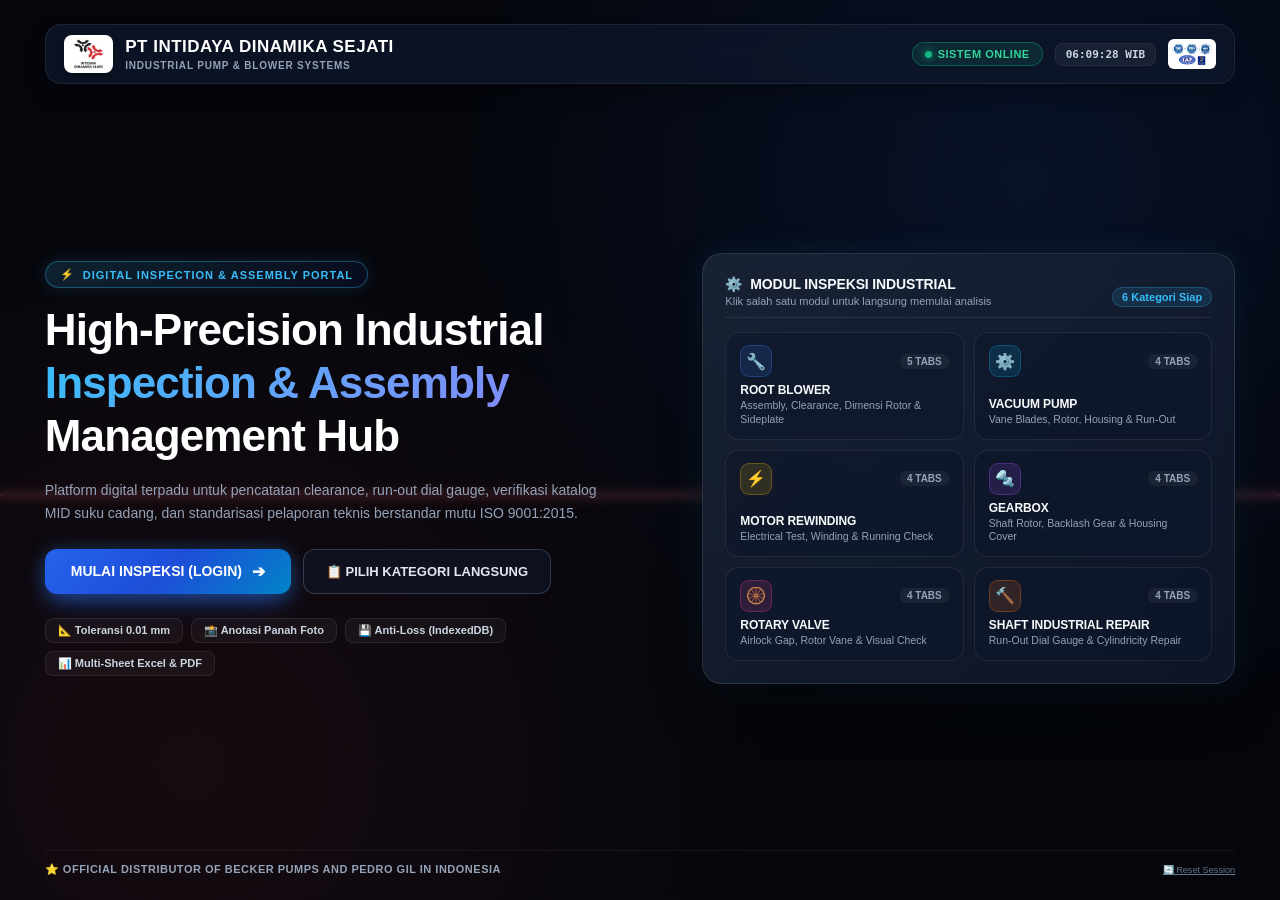
==== commit d03d4411: "Fix direct routing to Data Order form after login and organize images into subfolders" ====
--- a/index.html
+++ b/index.html
@@ -192,6 +192,7 @@
     .highlight-cyan {
       background: linear-gradient(135deg, #38bdf8 0%, #60a5fa 50%, #818cf8 100%);
       -webkit-background-clip: text;
+      background-clip: text;
       -webkit-text-fill-color: transparent;
     }
 
@@ -660,7 +661,7 @@
     <header class="hero-navbar-modern">
       <div class="nav-brand-group">
         <div class="nav-logo-box">
-          <img src="logo-intidaya.jpg" alt="Logo Intidaya">
+          <img src="img/common/logo-intidaya.jpg" alt="Logo Intidaya">
         </div>
         <div>
           <h2 class="nav-brand-title">PT INTIDAYA DINAMIKA SEJATI</h2>
@@ -674,7 +675,7 @@
           <span>SISTEM ONLINE</span>
         </div>
         <div id="navbarClock" class="navbar-clock-text">--:--:--</div>
-        <img src="logo-iso.jpg" class="nav-iso-img" alt="ISO Certified">
+        <img src="img/common/logo-iso.jpg" class="nav-iso-img" alt="ISO Certified">
       </div>
     </header>
 
@@ -844,7 +845,7 @@
       <div class="input-wrapper-dynamic">
         <input type="password" id="loginPass" class="input-field-dynamic" placeholder="Password akses..." onkeydown="if(event.key==='Enter') processLogin()">
         <span class="input-icon-prefix">🔑</span>
-        <button type="button" class="toggle-pwd-btn" onclick="togglePasswordVisibility()">👁️</button>
+        <button type="button" class="toggle-pwd-btn" onclick="togglePasswordVisibility(this)">👁️</button>
       </div>
 
       <!-- Action Buttons -->
@@ -885,15 +886,16 @@
     console.log('Current Session:', getSession());
 
     // ==================== TOGGLE PASSWORD VISIBILITY (BARU) ====================
-    function togglePasswordVisibility() {
+    function togglePasswordVisibility(btn) {
       const pwdInput = document.getElementById('loginPass');
-      const btn = event.currentTarget;
+      if (!pwdInput) return;
+      if (!btn) btn = document.querySelector('.toggle-pwd-btn');
       if (pwdInput.type === 'password') {
         pwdInput.type = 'text';
-        btn.textContent = '🙈';
+        if (btn) btn.textContent = '🙈';
       } else {
         pwdInput.type = 'password';
-        btn.textContent = '👁️';
+        if (btn) btn.textContent = '👁️';
       }
     }
     
@@ -973,16 +975,18 @@
         console.log('📝 Session tersimpan:', getSession());
 
         setTimeout(() => {
-          closeLoginModal();
-          if (pendingCategory && pendingCategory !== 'CATEGORY_MENU') {
-            const target = pendingCategory;
-            pendingCategory = null;
+          const target = pendingCategory;
+          pendingCategory = null;
+          document.getElementById('pageLoginModal').style.display = 'none';
+
+          if (target && target !== 'CATEGORY_MENU') {
+            console.log('🚀 Direct routing ke modul:', target);
             selectCategory(target);
           } else {
-            pendingCategory = null;
+            console.log('📋 Buka menu pilihan kategori');
             document.getElementById('pageCategoryMenu').style.display = 'flex';
           }
-        }, 800);
+        }, 500);
       } else {
         console.log('❌ Login GAGAL: Invalid credentials');
         document.getElementById('loginAlert').style.display = 'block';
--- a/css/shared.css
+++ b/css/shared.css
@@ -45,7 +45,7 @@
   top: 0; left: 0;
   width: 100vw;
   height: 100vh;
-  background: linear-gradient(rgba(0, 0, 0, 0.75), rgba(0, 0, 0, 0.75)), url('root-blower-exploded.jpg') center/cover no-repeat;
+  background: linear-gradient(rgba(0, 0, 0, 0.75), rgba(0, 0, 0, 0.75)), url('../img/common/root-blower-exploded.jpg') center/cover no-repeat;
   display: flex !important;
   flex-direction: column;
   justify-content: space-between;
